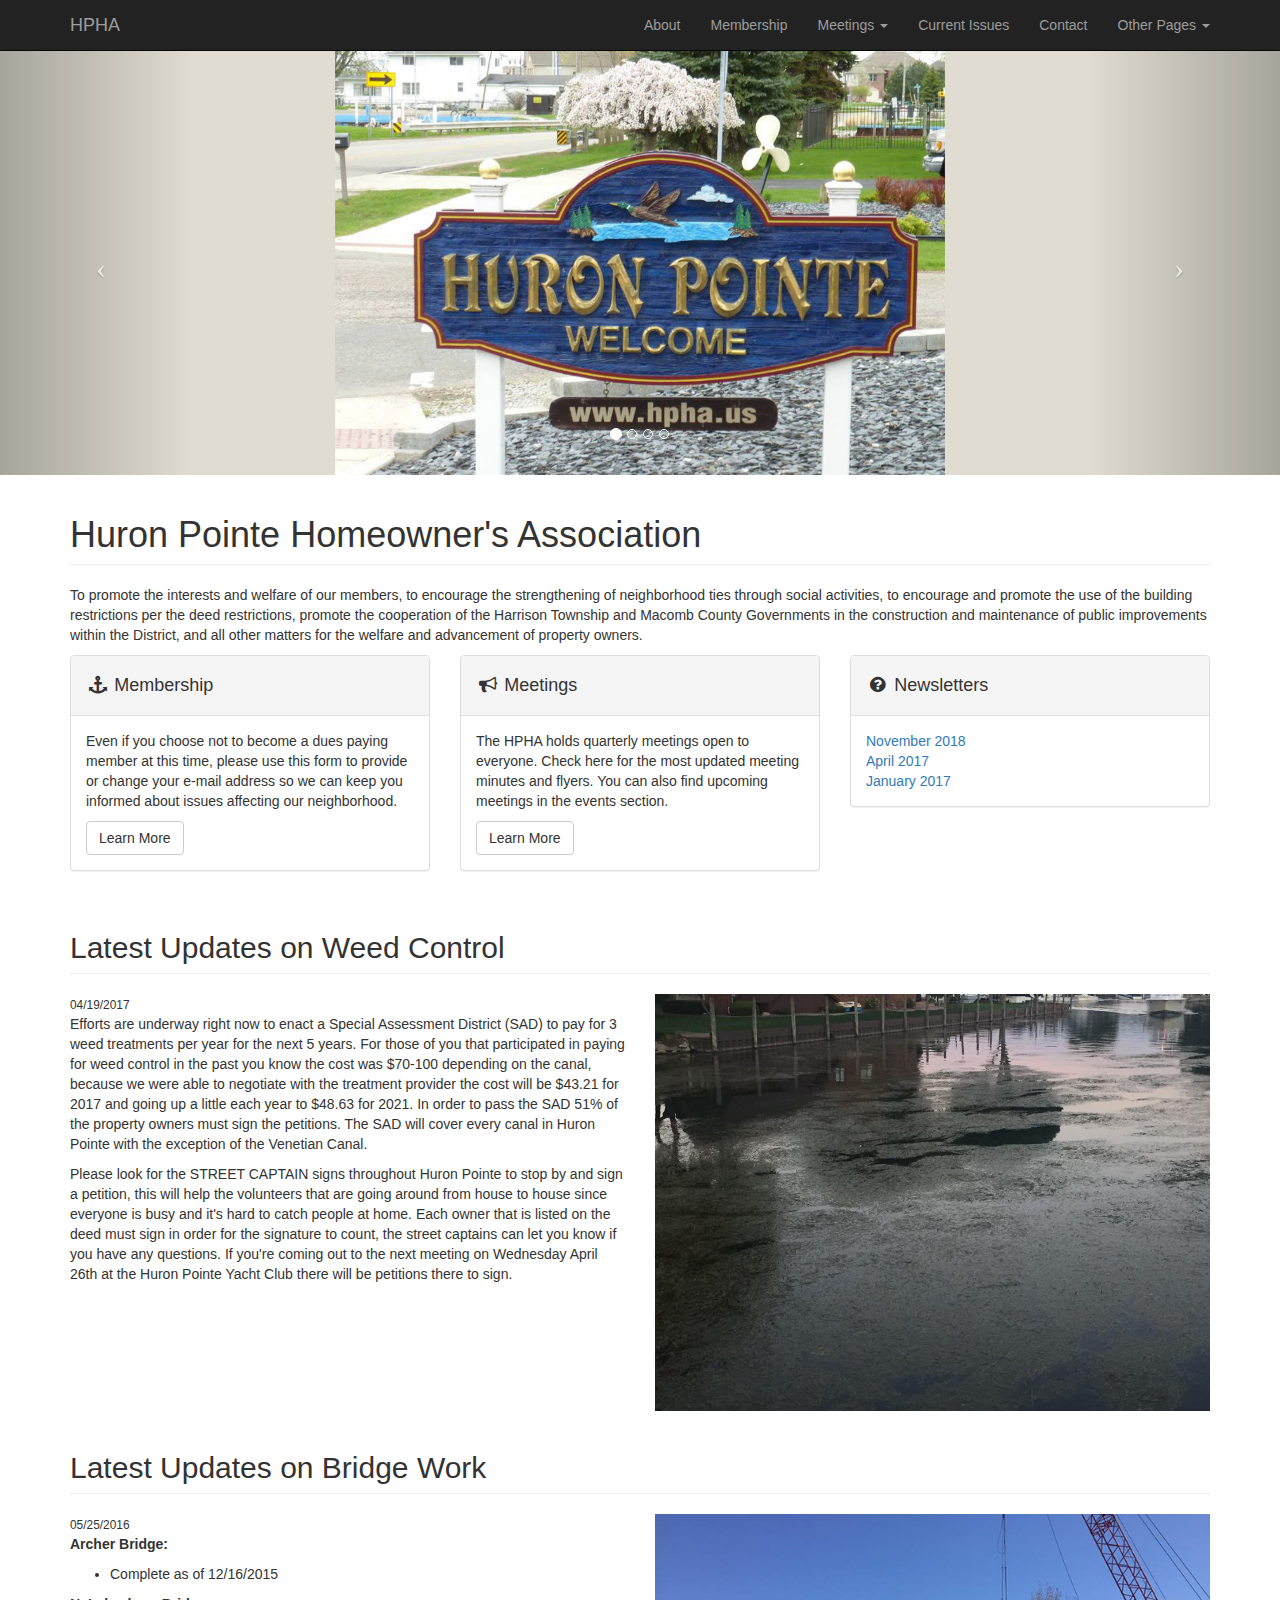
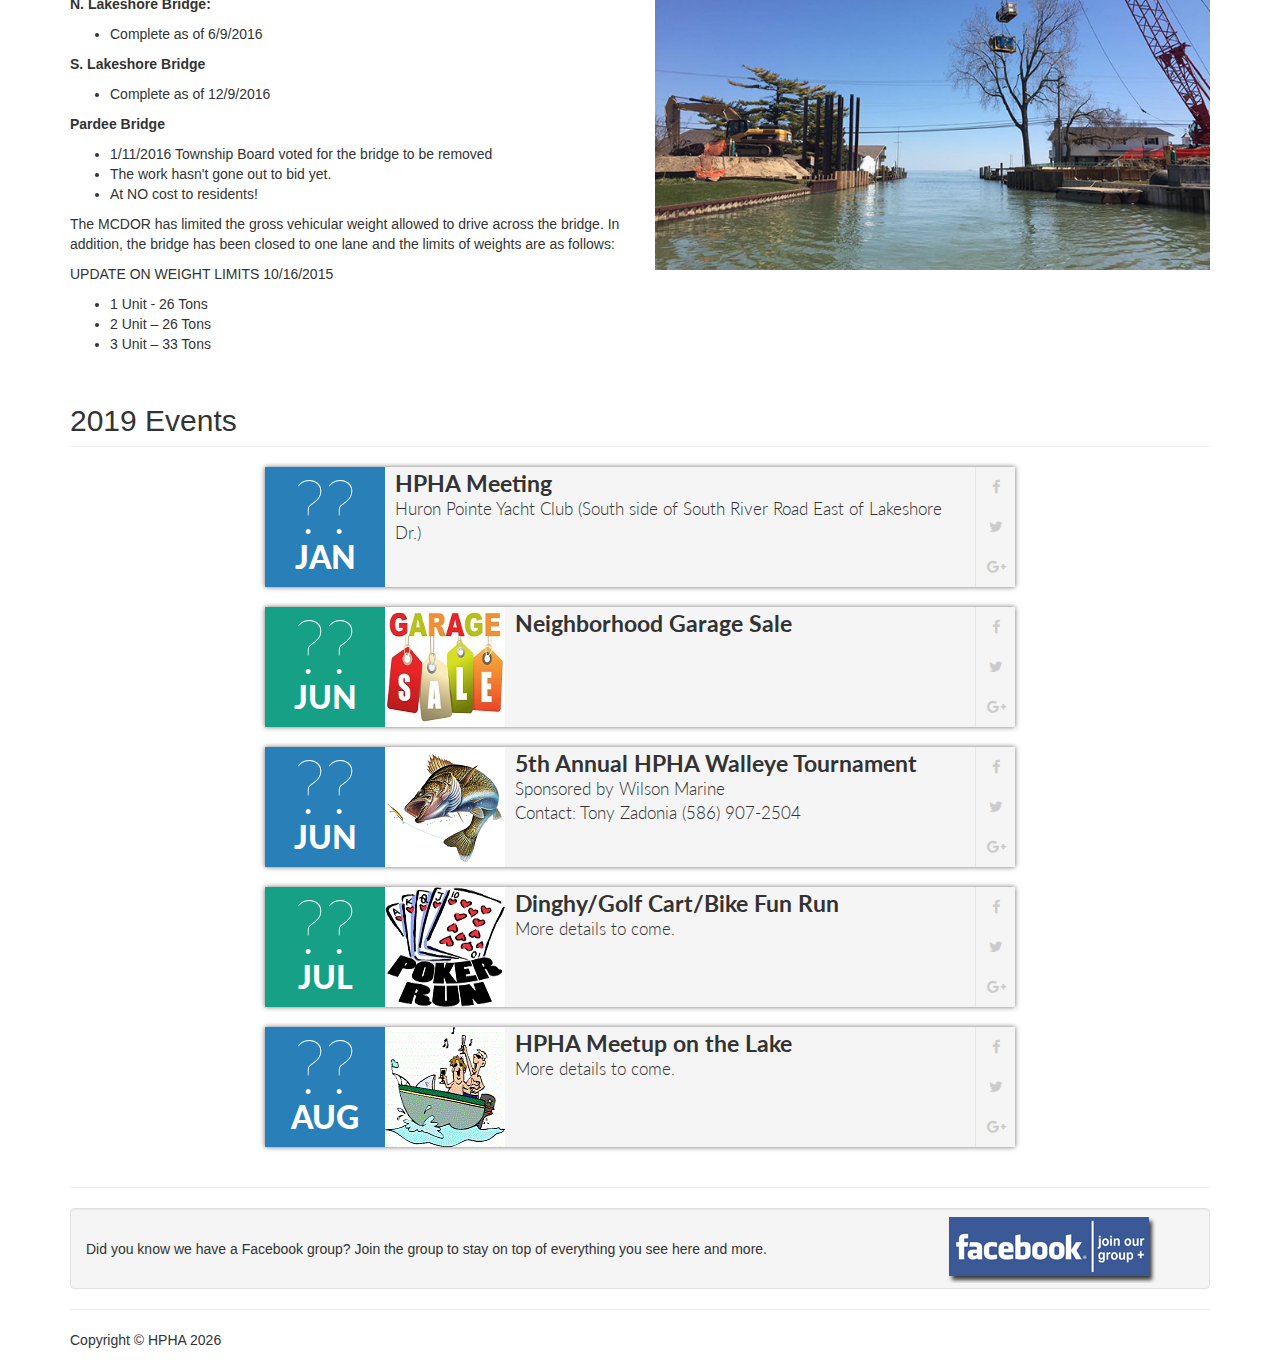
==== index.html @ 242b666c "Updated Meetings" ====
﻿<!DOCTYPE html>
<html lang="en">

<head>

    <meta charset="utf-8">
    <meta http-equiv="X-UA-Compatible" content="IE=edge">
    <meta name="viewport" content="width=device-width, initial-scale=1">
    <meta name="description" content="">
    <meta name="author" content="">

    <title>HPHA - Huron Point Homeowner's Association</title>

    <!-- Bootstrap Core CSS -->
    <link href="css/bootstrap.min.css" rel="stylesheet">

    <!-- Custom CSS -->
    <link href="css/modern-business.css" rel="stylesheet">

    <!-- Custom Fonts -->
    <link href="font-awesome/css/font-awesome.min.css" rel="stylesheet" type="text/css">

	<!-- Events -->
    <link href="css/events.css" rel="stylesheet" type="text/css">
	
    <!-- HTML5 Shim and Respond.js IE8 support of HTML5 elements and media queries -->
    <!-- WARNING: Respond.js doesn't work if you view the page via file:// -->
    <!--[if lt IE 9]>
        <script src="https://oss.maxcdn.com/libs/html5shiv/3.7.0/html5shiv.js"></script>
        <script src="https://oss.maxcdn.com/libs/respond.js/1.4.2/respond.min.js"></script>
    <![endif]-->
	
	<style>
		.disabled 
			{
				color: #CCCCCC;
			}
			
			.event-list > li > .info > ul > li:hover, .event-list > li > .social > ul > li.disabled:hover
			{
				background-color: rgb(245, 245, 245);				
			}
			
			.event-list > li > .info > ul > li:hover, .event-list > li > .social > ul > li.disabled > a.disabled:hover,
			.event-list > li > .info > ul > li:hover, .event-list > li > .social > ul > li.disabled > a.disabled:active,
			.event-list > li > .info > ul > li:hover, .event-list > li > .social > ul > li.disabled > a.disabled:focus,
			.event-list > li > .info > ul > li:hover, .event-list > li > .social > ul > li.disabled > a.disabled:visited
			{
				
				color: #CCCCCC;
			}
	</style>
	

</head>

<body>

    <!-- Navigation -->
    <script src="menu.js"></script>

    <!-- Header Carousel -->
    <header id="myCarousel" class="carousel slide">
        <!-- Indicators -->
        <ol class="carousel-indicators">
            <li data-target="#myCarousel" data-slide-to="0" class="active"></li>
            <li data-target="#myCarousel" data-slide-to="1"></li>
            <li data-target="#myCarousel" data-slide-to="2"></li>
			<li data-target="#myCarousel" data-slide-to="3"></li>
        </ol>

        <!-- Wrapper for slides -->
        <div class="carousel-inner">
            <div class="item active">
                <div class="fill" style="background-image:url(img/test4.jpg);"></div>
                <div class="carousel-caption">
                    <h2></h2>
                </div>
            </div>
            <div class="item">
                <div class="fill" style="background-image:url(img/test3.jpg);"></div>
                <div class="carousel-caption">
                    <h2></h2>
                </div>
            </div>
            <div class="item">
                <div class="fill" style="background-image:url('img/test2.jpg');"></div>
                <div class="carousel-caption">
                    <h2></h2>
                </div>
            </div>
			<div class="item">
                <div class="fill" style="background-image:url('img/test.jpg');"></div>
                <div class="carousel-caption">
                    <h2></h2>
                </div>
            </div>
        </div>

        <!-- Controls -->
        <a class="left carousel-control" href="#myCarousel" data-slide="prev">
            <span class="icon-prev"></span>
        </a>
        <a class="right carousel-control" href="#myCarousel" data-slide="next">
            <span class="icon-next"></span>
        </a>
    </header>

    <!-- Page Content -->
    <div class="container">

        <!-- Marketing Icons Section -->
        <div class="row">
            <div class="col-lg-12">
                <h1 class="page-header">
                    Huron Pointe Homeowner's Association
                </h1>
				<p>
				To promote the interests and welfare of our members, to encourage the strengthening of neighborhood ties through social activities, to encourage and promote the use of the building restrictions per the deed restrictions, promote the cooperation of the Harrison Township and Macomb County Governments in the construction and maintenance of public improvements within the District, and all other matters for the welfare and advancement of property owners.
				</p>
            </div>
            
			<div class="col-md-4">
                <div class="panel panel-default">
                    <div class="panel-heading">
                        <h4><i class="fa fa-fw fa-anchor"></i> Membership</h4>
                    </div>
                    <div class="panel-body">
                        <p>Even if you choose not to become a dues paying member at this time, please use this form to provide or change

 your e-mail address so we can keep you informed about issues affecting our neighborhood.</p>
                        <a href="membership.html" class="btn btn-default">Learn More</a>
                    </div>
                </div>
            </div>
			<div class="col-md-4">
                <div class="panel panel-default">
                    <div class="panel-heading">
                        <h4><i class="fa fa-fw fa-bullhorn"></i> Meetings</h4>
                    </div>
                    <div class="panel-body">
                        <p>The HPHA holds quarterly meetings open to everyone. Check here for the most updated meeting minutes and flyers. You can also find upcoming meetings in the events section.</p>
                        <a href="meetings.html" class="btn btn-default">Learn More</a>
                    </div>
                </div>
            </div>
            <div class="col-md-4">
                <div class="panel panel-default">
                    <div class="panel-heading">
                        <h4><i class="fa fa-fw fa-question-circle"></i> Newsletters</h4>
                    </div>
                    <div class="panel-body">
						<a href="newsletters/HPHA-November-2018-Newsletter.pdf" target="_blank">November 2018</a><br>
                        <a href="newsletters/HPHA-April-2017-Newsletter.pdf" target="_blank">April 2017</a><br>
						<a href="newsletters/January2017.doc" target="_blank">January 2017</a>						
                    </div>
                </div>
            </div>
            
        </div>
        <!-- /.row -->

        

        <!-- Features Section -->
		<div class="row">
            <div class="col-lg-12">
                <h2 class="page-header">Latest Updates on Weed Control</h2>
            </div>
            <div class="col-md-6">
			<small>04/19/2017</small>				
                <p>
					Efforts are underway right now to enact a Special Assessment District (SAD) to pay for 3 weed treatments per year for the next 5 years. For those of you that participated in paying for weed control in the past you know the cost was $70-100 depending on the canal, because we were able to negotiate with the treatment provider the cost will be $43.21 for 2017 and going up a little each year to $48.63 for 2021. In order to pass the SAD 51% of the property owners must sign the petitions. The SAD will cover every canal in Huron Pointe with the exception of the Venetian Canal.
				</p>
				<p>
					Please look for the STREET CAPTAIN signs throughout Huron Pointe to stop by and sign a petition, this will help the volunteers that are going around from house to house since everyone is busy and it's hard to catch people at home. Each owner that is listed on the deed must sign in order for the signature to count, the street captains can let you know if you have any questions. If you're coming out to the next meeting on Wednesday April 26th at the Huron Pointe Yacht Club there will be petitions there to sign.
				</p>
            </div>
            <div class="col-md-6">
                <img class="img-responsive" src="img/weeds.jpg" alt="">
            </div>
        </div>
        <!-- /.row -->
        <div class="row">
            <div class="col-lg-12">
                <h2 class="page-header">Latest Updates on Bridge Work</h2>
            </div>
            <div class="col-md-6">
			<small>05/25/2016</small>
				<p><strong>Archer Bridge:</strong></p>
				<ul>
					<li>Complete as of 12/16/2015</li>
				</ul>
                <p><strong>N. Lakeshore Bridge:</strong></p>
                <ul>
                    <li>Complete as of 6/9/2016</li>
                </ul>
				<p><strong>S. Lakeshore Bridge</strong></p>
				<ul>
					<li>Complete as of 12/9/2016</li>
				</ul>
				<p><strong>Pardee Bridge</strong></p>
				<ul>
					<li>1/11/2016 Township Board voted for the bridge to be removed</li>
					<li>The work hasn't gone out to bid yet.</li>
					<li>At NO cost to residents!</li>
				</ul>
                <p>The MCDOR has limited the gross vehicular weight allowed to drive across the bridge. In addition, the bridge has been closed to one lane and the limits of weights are as follows:
					<p>
						UPDATE ON WEIGHT LIMITS 10/16/2015
						<ul>
							<li>1 Unit - 26 Tons</li>
							<li>2 Unit – 26 Tons</li>
							<li>3 Unit – 33 Tons</li>
						</ul>
					</p>
				</p>
            </div>
            <div class="col-md-6">
                <img class="img-responsive" src="img/bridge.jpg" alt="">
            </div>
        </div>
        <!-- /.row -->
		
		<!-- Events Section -->
        <div class="row">
            <div class="col-lg-12">
                <h2 class="page-header">2019 Events</h2>
            </div>            
        </div>
		<div class="row">
			<div class="[ col-xs-12 col-sm-offset-2 col-sm-8 ]">
				<ul class="event-list">
					
					<li>
						<time>
							<span class="day">??</span>
							<span class="month">Jan</span>
							<span class="year">2019</span>
							<span class="time">7:00 PM</span>
						</time>
						<div class="info">
							<h2 class="title">HPHA Meeting</h2>
							<p class="desc">Huron Pointe Yacht Club (South side of South River Road East of Lakeshore Dr.)</p>							
							<ul>
								<!--<li style="width:50%;"><a href="#website"><span class="fa fa-globe"></span> Website</a></li>
								<li style="width:50%;"><span class="fa fa-money"></span> $25.00</li> -->
							</ul>
						</div>
						<div class="social">
							<ul>
								<li class="disabled" style="width:33%;"><a href="#facebook" class="disabled"><span class="fa fa-facebook"></span></a></li>
								<li class="disabled" style="width:34%;"><a class="disabled" href="#"><span class="fa fa-twitter"></span></a></li>
								<li class="disabled" style="width:33%;"><a class="disabled" href="#google-plus"><span class="fa fa-google-plus"></span></a></li>
							</ul>
						</div>
					</li>
					
					
					<li>					
						<time datetime="2019-06-01">
							<span class="day">??</span>
							<span class="month">JUN</span>
							<span class="year">2019</span>
							<span class="time">ALL DAY</span>
						</time>
						<img alt="Garage Sale" src="img/garagesale.jpg" />
						<div class="info">
							<h2 class="title">Neighborhood Garage Sale</h2>
							<!-- <p class="desc">May 12-14 or June 2-4</p> -->
						</div>
						<div class="social">
							<!-- <ul>
								<li class="facebook" style="width:33%;"><a href="#facebook"><span class="fa fa-facebook"></span></a></li>
								<li class="twitter" style="width:34%;"><a href="#twitter"><span class="fa fa-twitter"></span></a></li>
								<li class="google-plus" style="width:33%;"><a href="#google-plus"><span class="fa fa-google-plus"></span></a></li>
							</ul> -->
							<ul>
								<li class="disabled" style="width:33%;"><a class="disabled" href="#facebook"><span class="fa fa-facebook"></span></a></li>
								<li class="disabled" style="width:34%;"><a class="disabled" href="#twitter"><span class="fa fa-twitter"></span></a></li>
								<li class="disabled" style="width:33%;"><a class="disabled" href="#google-plus"><span class="fa fa-google-plus"></span></a></li>
							</ul>
						</div>
					</li>
					
					<!--
					<li>
						<time datetime="2014-07-20 0000">
							<span class="day">?</span>
							<span class="month">Jun</span>
							<span class="year">2016</span>
							<span class="time">12:00 AM</span>
						</time>
						<div class="info">
							<h2 class="title">Euchre Tournament</h2>
							<p class="desc">TBD</p>
							<ul>
								<li style="width:50%;"><a href="#website"><span class="fa fa-globe"></span> Website</a></li>
								<li style="width:50%;"><span class="fa fa-money"></span> $25.00</li>
							</ul>
						</div>
						<div class="social">
							<ul>
								<li class="facebook" style="width:33%;"><a href="#facebook"><span class="fa fa-facebook"></span></a></li>
								<li class="twitter" style="width:34%;"><a href="#twitter"><span class="fa fa-twitter"></span></a></li>
								<li class="google-plus" style="width:33%;"><a href="#google-plus"><span class="fa fa-google-plus"></span></a></li>
							</ul>
						</div>
					</li>
					-->
					
					

					<li>
						<time datetime="2017-06-10 2000">
							<span class="day">??</span>
							<span class="month">Jun</span>
							<span class="year">2019</span>
							<!--<span class="time">8:00 PM</span>-->
						</time>
						<img alt="3rd Annual HPHA Walleye Tournament" src="img/walleye.png" />
						<div class="info">
							<h2 class="title">5th Annual HPHA Walleye Tournament</h2>
							
							<p class="desc">Sponsored by Wilson Marine<br>Contact: Tony Zadonia (586) 907-2504</p>
			
							
							<!--
							<p class="desc">Sponsored by Wilson Marine<br>See Facebook event for details.<br/>Contact: Tony Zadonia</p>
							<ul>
								<li style="width:50%;"><a href="https://goo.gl/Mo7naR"><span class="fa fa-globe"></span> Website</a></li>
								<li style="width:50%;"><span class="fa fa-money"></span> Free for members</li>
							</ul>
							-->
							<!--<ul>
								<li style="width:33%;">1 <span class="glyphicon glyphicon-ok"></span></li>
								<li style="width:34%;">3 <span class="fa fa-question"></span></li>
								<li style="width:33%;">103 <span class="fa fa-envelope"></span></li>
							</ul>-->
						</div>
						<div class="social">
							<ul>
								<li class="disabled" style="width:33%;"><a class="disabled" href="https://goo.gl/Mo7naR" target="_blank"><span class="fa fa-facebook"></span></a></li>
								<li class="disabled" style="width:34%;"><a class="disabled" href="http://twitter.com/home/?status=I'm attending the HPHA Walleye Tournament! Check it out! https://goo.gl/Mo7naR"><span class="fa fa-twitter"></span></a></li>
								<li class="disabled" style="width:33%;"><a class="disabled" href="#google-plus"><span class="fa fa-google-plus"></span></a></li>
							</ul>
						</div>
					</li>
					
					
					
					
					<!--<li>
						<time>
							<span class="day">??</span>
							<span class="month">???</span>
							<span class="year">2016</span>
							<span class="time">12:00 AM</span>
						</time>
						<div class="info">
							<h2 class="title">5k</h2>
							<p class="desc">TBD</p>
							<ul>
								<!--<li style="width:50%;"><a href="#website"><span class="fa fa-globe"></span> Website</a></li>
								<li style="width:50%;"><span class="fa fa-money"></span> $25.00</li>--><!--
							</ul>
						</div>
						<div class="social">
							<ul>
								<li class="facebook" style="width:33%;"><a href="#facebook"><span class="fa fa-facebook"></span></a></li>
								<li class="twitter" style="width:34%;"><a href="http://twitter.com/home/?status=I'm attending the HPHA Euchre Tournament!"><span class="fa fa-twitter"></span></a></li>
								<li class="google-plus" style="width:33%;"><a href="#google-plus"><span class="fa fa-google-plus"></span></a></li>
							</ul>
						</div>
					</li>-->
					
					
					<li>
						<time>
							<span class="day">??</span>
							<span class="month">Jul</span>
							<span class="year">2019</span>
							<span class="time">4:00 PM</span>
						</time>
						<img alt="Dinghy Poker Run" src="img/poker.jpg" />
						<div class="info">
							<h2 class="title">Dinghy/Golf Cart/Bike Fun Run</h2>
							<p class="desc"> More details to come.<br/><!--Contact: Anna Robinson--></p>
							<ul>
								<!-- <li style="width:33%;">$25.00 <span class="fa fa-male"></span></li>
								<li style="width:34%;">$29.99 <span class="fa fa-child"></span></li> -->
							</ul>
						</div>
						<div class="social">
							<ul>
								<li class="disabled" style="width:33%;"><a href="#facebook" class="disabled"><span class="fa fa-facebook"></span></a></li>
								<li class="disabled" style="width:34%;"><a href="#twitter" class="disabled"><span class="fa fa-twitter"></span></a></li>
								<li class="disabled" style="width:33%;"><a href="#google-plus" class="disabled"><span class="fa fa-google-plus"></span></a></li>
							</ul>
						</div>
					</li>
					
					
					<li>
						<time>
							<span class="day">??</span>
							<span class="month">Aug</span>
							<span class="year">2019</span>
							<span class="time">???</span>
						</time>
						<img alt="Dinghy Poker Run" src="img/boat-safety-clipart-9.jpg" />
						<div class="info">
							<h2 class="title">HPHA Meetup on the Lake</h2>
							<p class="desc"> More details to come.<br/><!--Contact: Anna Robinson--></p>
							<ul>
								<!-- <li style="width:33%;">$25.00 <span class="fa fa-male"></span></li>
								<li style="width:34%;">$29.99 <span class="fa fa-child"></span></li> -->
							</ul>
						</div>
						<div class="social">
							<ul>
								<li class="disabled" style="width:33%;"><a href="#facebook" class="disabled"><span class="fa fa-facebook"></span></a></li>
								<li class="disabled" style="width:34%;"><a href="#twitter" class="disabled"><span class="fa fa-twitter"></span></a></li>
								<li class="disabled" style="width:33%;"><a href="#google-plus" class="disabled"><span class="fa fa-google-plus"></span></a></li>
							</ul>
						</div>
					</li>
					
					
					
				</ul>
			</div>
		</div>
        <!-- /.row -->

        <hr>

        <!-- Call to Action Section -->
        <div class="well" style="padding:5px;">
            <div class="row">
                <div class="col-md-9">
                    <p style="margin-top:25px;margin-left:10px;">Did you know we have a Facebook group? Join the group to stay on top of everything you see here and more.</p>
                </div>
                <div class="col-md-3">
                    <a class="" href="#"><img src="img/join-our-facebook-group.png"></a>
                </div>
            </div>
        </div>

        <hr>

        <!-- Footer -->
        <siteFooter>
            <div class="row">
                <div class="col-lg-12">
                    <p>Copyright &copy; HPHA <span id="footerYear">2018</span></p>
                </div>
            </div>
        </siteFooter>

    </div>
    <!-- /.container -->

    <!-- jQuery -->
    <script src="js/jquery.js"></script>

    <!-- Bootstrap Core JavaScript -->
    <script src="js/bootstrap.min.js"></script>
<script type="text/javascript" src="js/site.js"></script>
    <!-- Script to Activate the Carousel -->
    <script>
    $('.carousel').carousel({
        interval: 5000 //changes the speed
    })
    </script>

</body>

</html>
<script>
  (function(i,s,o,g,r,a,m){i['GoogleAnalyticsObject']=r;i[r]=i[r]||function(){
  (i[r].q=i[r].q||[]).push(arguments)},i[r].l=1*new Date();a=s.createElement(o),
  m=s.getElementsByTagName(o)[0];a.async=1;a.src=g;m.parentNode.insertBefore(a,m)
  })(window,document,'script','https://www.google-analytics.com/analytics.js','ga');

  ga('create', 'UA-78572954-1', 'auto');
  ga('send', 'pageview');

</script>
---- css/modern-business.css ----
/*!
 * Start Bootstrap - Modern Business HTML Template (http://startbootstrap.com)
 * Code licensed under the Apache License v2.0.
 * For details, see http://www.apache.org/licenses/LICENSE-2.0.
 */

/* Global Styles */

html,
body {
    height: 100%;
}

body {
    padding-top: 50px; /* Required padding for .navbar-fixed-top. Remove if using .navbar-static-top. Change if height of navigation changes. */
}

.img-portfolio {
    margin-bottom: 30px;
}

.img-hover:hover {
    opacity: 0.8;
}

/* Home Page Carousel */

header.carousel {
    height: 50%;
}

header.carousel .item,
header.carousel .item.active,
header.carousel .carousel-inner {
    height: 100%;
}

header.carousel .fill {
    width: 100%;
    height: 100%;
    background-position: center;
    background-size: cover;
}

/* 404 Page Styles */

.error-404 {
    font-size: 100px;
}

/* Pricing Page Styles */

.price {
    display: block;
    font-size: 50px;
    line-height: 50px;
}

.price sup {
    top: -20px;
    left: 2px;
    font-size: 20px;
}

.period {
    display: block;
    font-style: italic;
}

/* Footer Styles */

siteFooter {
    margin: 50px 0;
}

/* Responsive Styles */

@media(max-width:991px) {
    .customer-img,
    .img-related {
        margin-bottom: 30px;
    }
}

@media(max-width:767px) {
    .img-portfolio {
        margin-bottom: 15px;
    }

    header.carousel .carousel {
        height: 70%;
    }
}
---- css/events.css ----
@import url("http://fonts.googleapis.com/css?family=Lato:100,300,400,700,900,400italic");
    @import url("//netdna.bootstrapcdn.com/font-awesome/4.1.0/css/font-awesome.css");

    
    .event-list {
		list-style: none;
		font-family: 'Lato', sans-serif;
		margin: 0px;
		padding: 0px;
	}
	.event-list > li {
		background-color: rgb(255, 255, 255);
		box-shadow: 0px 0px 5px rgb(51, 51, 51);
		box-shadow: 0px 0px 5px rgba(51, 51, 51, 0.7);
		padding: 0px;
		margin: 0px 0px 20px;
	}
	.event-list > li > time {
		display: inline-block;
		width: 100%;
		color: rgb(255, 255, 255);
		/*background-color: rgb(197, 44, 102);*/
		background-color: #2980b9;
		padding: 5px;
		text-align: center;
		text-transform: uppercase;
	}
	.event-list > li:nth-child(even) > time {
		/*background-color: rgb(165, 82, 167);*/
		background-color: #16a085;
	}
	.event-list > li > time > span {
		display: none;
	}
	.event-list > li > time > .day {
		display: block;
		font-size: 56pt;
		font-weight: 100;
		line-height: 1;
	}
	.event-list > li > time > .days{
		display: block;
		font-size: 30pt;
		font-weight: 100;
		line-height: 1;
		padding-bottom: 20px;
		padding-top: 20px;
	}
	.event-list > li time > .month {
		display: block;
		font-size: 24pt;
		font-weight: 900;
		line-height: 1;
	}
	.event-list > li > img {
		width: 100%;
	}
	.event-list > li > .info {
		padding-top: 5px;
		text-align: center;
	}
	.event-list > li > .info > .title {
		font-size: 17pt;
		font-weight: 700;
		margin: 0px;
	}
	.event-list > li > .info > .desc {
		font-size: 13pt;
		font-weight: 300;
		margin: 0px;
	}
	.event-list > li > .info > ul,
	.event-list > li > .social > ul {
		display: table;
		list-style: none;
		margin: 10px 0px 0px;
		padding: 0px;
		width: 100%;
		text-align: center;
	}
	.event-list > li > .social > ul {
		margin: 0px;
	}
	.event-list > li > .info > ul > li,
	.event-list > li > .social > ul > li {
		display: table-cell;
		cursor: pointer;
		color: rgb(30, 30, 30);
		font-size: 11pt;
		font-weight: 300;
        padding: 3px 0px;
	}
    .event-list > li > .info > ul > li > a {
		display: block;
		width: 100%;
		color: rgb(30, 30, 30);
		text-decoration: none;
	} 
    .event-list > li > .social > ul > li {    
        padding: 0px;
    }
    .event-list > li > .social > ul > li > a {
        padding: 3px 0px;
	} 
	.event-list > li > .info > ul > li:hover,
	.event-list > li > .social > ul > li:hover {
		color: rgb(30, 30, 30);
		background-color: rgb(200, 200, 200);
	}
	.facebook a,
	.twitter a,
	.google-plus a {
		display: block;
		width: 100%;
		color: rgb(75, 110, 168) !important;
	}
	.twitter a {
		color: rgb(79, 213, 248) !important;
	}
	.google-plus a {
		color: rgb(221, 75, 57) !important;
	}
	.facebook:hover a {
		color: rgb(255, 255, 255) !important;
		background-color: rgb(75, 110, 168) !important;
	}
	.twitter:hover a {
		color: rgb(255, 255, 255) !important;
		background-color: rgb(79, 213, 248) !important;
	}
	.google-plus:hover a {
		color: rgb(255, 255, 255) !important;
		background-color: rgb(221, 75, 57) !important;
	}

	@media (min-width: 768px) {
		.event-list > li {
			position: relative;
			display: block;
			width: 100%;
			height: 120px;
			padding: 0px;
		}
		.event-list > li > time,
		.event-list > li > img  {
			display: inline-block;
		}
		.event-list > li > time,
		.event-list > li > img {
			width: 120px;
			float: left;
		}
		.event-list > li > .info {
			background-color: rgb(245, 245, 245);
			overflow: hidden;
		}
		.event-list > li > time,
		.event-list > li > img {
			width: 120px;
			height: 120px;
			padding: 0px;
			margin: 0px;
		}
		.event-list > li > .info {
			position: relative;
			height: 120px;
			text-align: left;
			padding-right: 40px;
		}	
		.event-list > li > .info > .title, 
		.event-list > li > .info > .desc {
			padding: 0px 10px;
		}
		.event-list > li > .info > ul {
			position: absolute;
			left: 0px;
			bottom: 0px;
		}
		.event-list > li > .social {
			position: absolute;
			top: 0px;
			right: 0px;
			display: block;
			width: 40px;
		}
        .event-list > li > .social > ul {
            border-left: 1px solid rgb(230, 230, 230);
        }
		.event-list > li > .social > ul > li {			
			display: block;
            padding: 0px;
		}
		.event-list > li > .social > ul > li > a {
			display: block;
			width: 40px;
			padding: 10px 0px 9px;
		}
	}
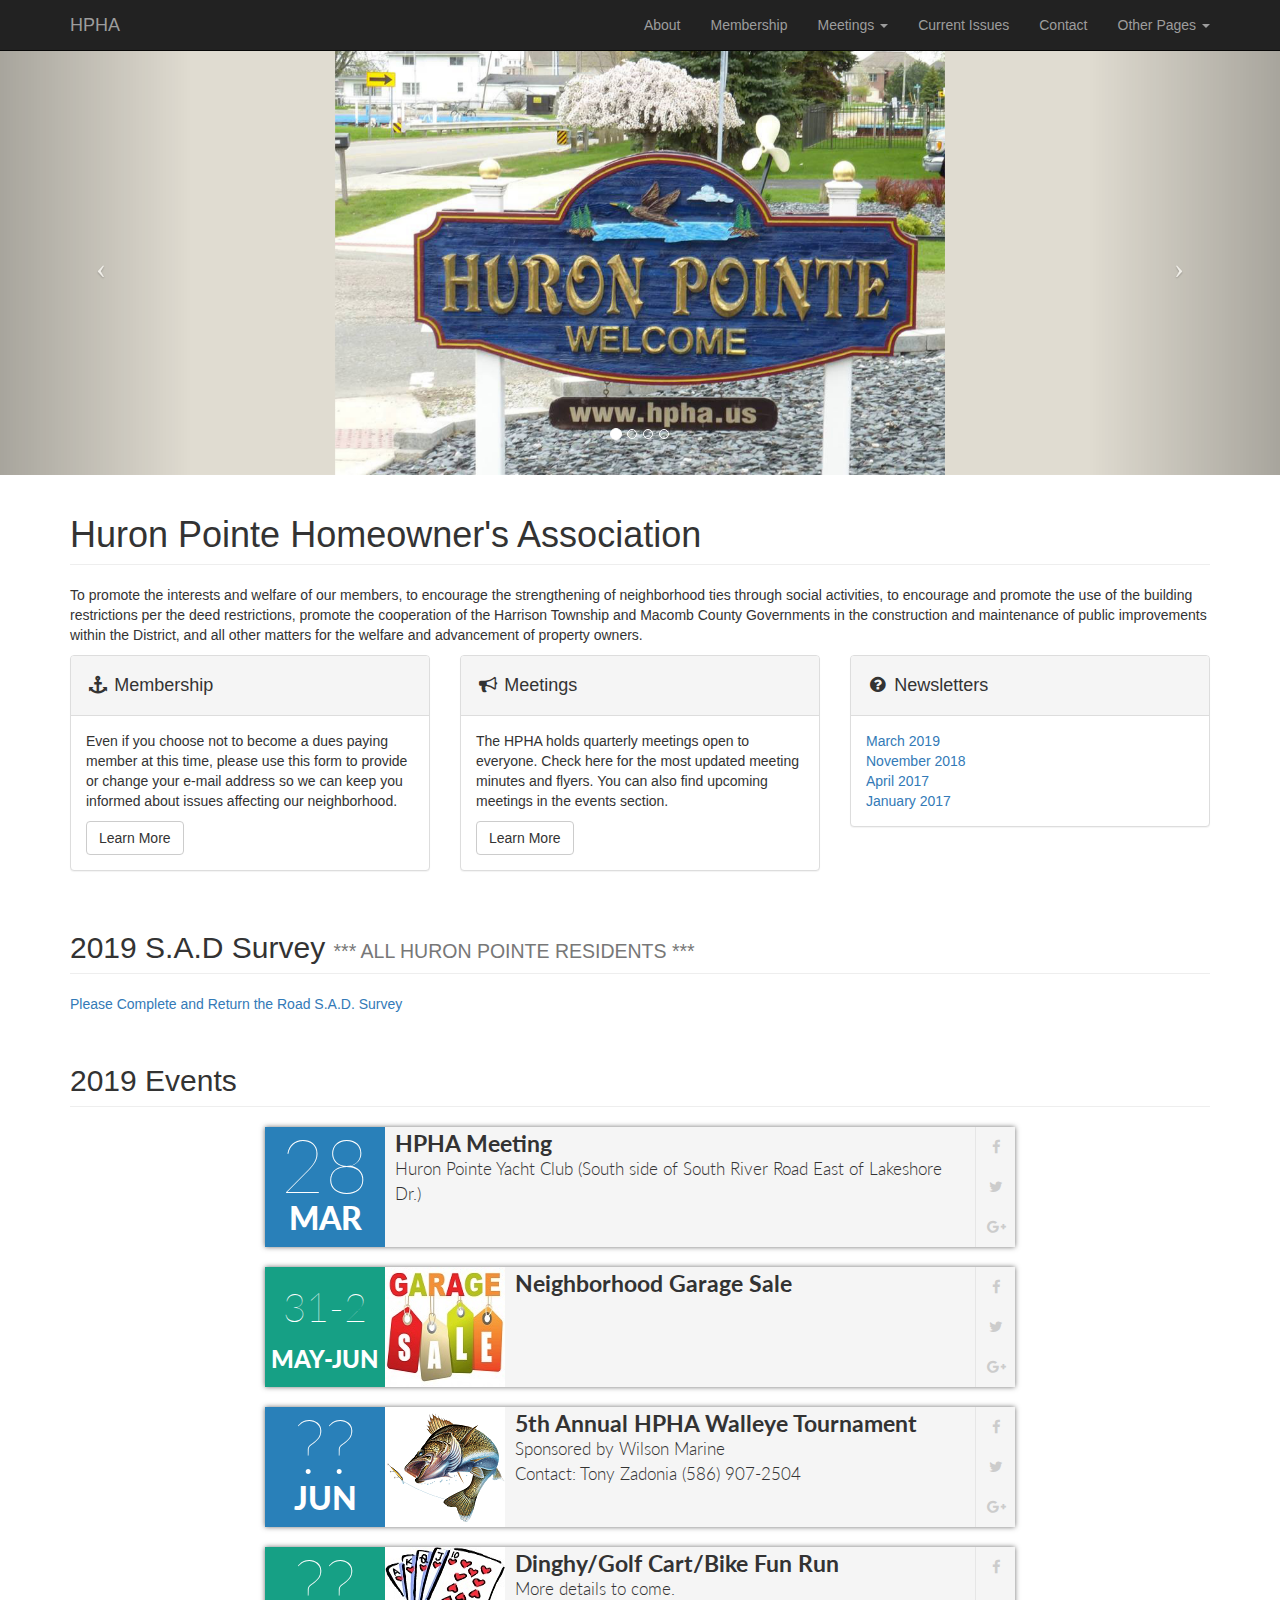
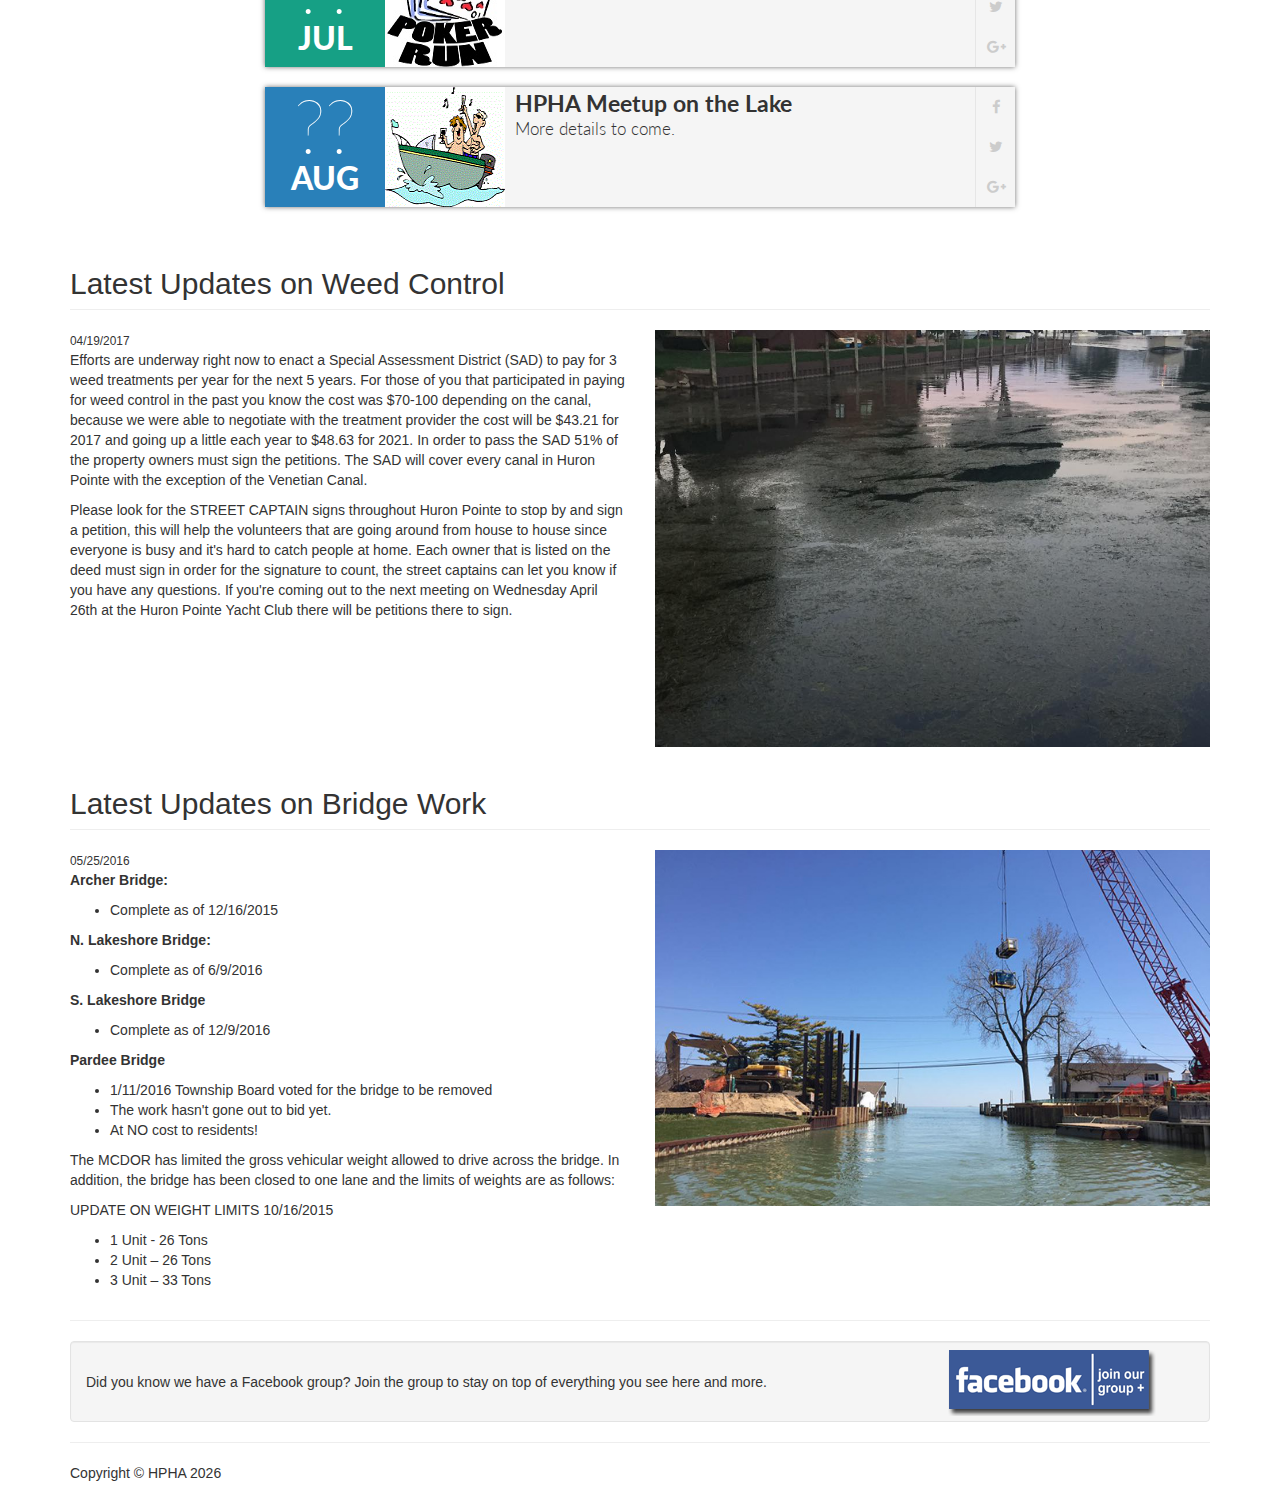
==== commit 8a49a906: "Updates for March 2019" ====
--- a/index.html
+++ b/index.html
@@ -150,6 +150,7 @@
                         <h4><i class="fa fa-fw fa-question-circle"></i> Newsletters</h4>
                     </div>
                     <div class="panel-body">
+						<a href="newsletters/HPHA%20March%202019%20Newsletter.pdf" target="_blank">March 2019</a><br>
 						<a href="newsletters/HPHA-November-2018-Newsletter.pdf" target="_blank">November 2018</a><br>
                         <a href="newsletters/HPHA-April-2017-Newsletter.pdf" target="_blank">April 2017</a><br>
 						<a href="newsletters/January2017.doc" target="_blank">January 2017</a>						
@@ -159,9 +160,234 @@
             
         </div>
         <!-- /.row -->
+		
+		
+				<!-- SAD Section -->
+        <div class="row">
+            <div class="col-lg-12">
+                <h2 class="page-header">2019 S.A.D Survey <small>*** ALL HURON POINTE RESIDENTS *** </small></h2>
+            </div>            
+        </div>
+		<div class="row">
+			<div class="col-lg-12" style="margin-bottom:10px;">
+				<a href="docs/HPHA%20March%202019%20Road%20SAD%20Survey.pdf" target="_blank">Please Complete and Return the Road S.A.D. Survey</a>			
+			</div>
+		</div>
+			
 
         
-
+		<!-- Events Section -->
+        <div class="row">
+            <div class="col-lg-12">
+                <h2 class="page-header">2019 Events</h2>
+            </div>            
+        </div>
+		<div class="row">
+			<div class="[ col-xs-12 col-sm-offset-2 col-sm-8 ]">
+				<ul class="event-list">
+					
+					<li>
+						<time>
+							<span class="day">28</span>
+							<span class="month">Mar</span>
+							<span class="year">2019</span>
+							<span class="time">7:00 PM</span>
+						</time>
+						<div class="info">
+							<h2 class="title">HPHA Meeting</h2>
+							<p class="desc">Huron Pointe Yacht Club (South side of South River Road East of Lakeshore Dr.)</p>							
+							<ul>
+								<!--<li style="width:50%;"><a href="#website"><span class="fa fa-globe"></span> Website</a></li>
+								<li style="width:50%;"><span class="fa fa-money"></span> $25.00</li> -->
+							</ul>
+						</div>
+						<div class="social">
+							<ul>
+								<li class="disabled" style="width:33%;"><a href="#facebook" class="disabled"><span class="fa fa-facebook"></span></a></li>
+								<li class="disabled" style="width:34%;"><a class="disabled" href="#"><span class="fa fa-twitter"></span></a></li>
+								<li class="disabled" style="width:33%;"><a class="disabled" href="#google-plus"><span class="fa fa-google-plus"></span></a></li>
+							</ul>
+						</div>
+					</li>
+					
+					
+					<li>					
+						<time datetime="2019-06-01">
+							<span class="days">31-2</span>
+							<span class="months">MAY-JUN</span>
+							<span class="year">2019</span>
+							<span class="time">ALL DAY</span>
+						</time>
+						<img alt="Garage Sale" src="img/garagesale.jpg" />
+						<div class="info">
+							<h2 class="title">Neighborhood Garage Sale</h2>
+							<!-- <p class="desc">May 12-14 or June 2-4</p> -->
+						</div>
+						<div class="social">
+							<!-- <ul>
+								<li class="facebook" style="width:33%;"><a href="#facebook"><span class="fa fa-facebook"></span></a></li>
+								<li class="twitter" style="width:34%;"><a href="#twitter"><span class="fa fa-twitter"></span></a></li>
+								<li class="google-plus" style="width:33%;"><a href="#google-plus"><span class="fa fa-google-plus"></span></a></li>
+							</ul> -->
+							<ul>
+								<li class="disabled" style="width:33%;"><a class="disabled" href="#facebook"><span class="fa fa-facebook"></span></a></li>
+								<li class="disabled" style="width:34%;"><a class="disabled" href="#twitter"><span class="fa fa-twitter"></span></a></li>
+								<li class="disabled" style="width:33%;"><a class="disabled" href="#google-plus"><span class="fa fa-google-plus"></span></a></li>
+							</ul>
+						</div>
+					</li>
+					
+					<!--
+					<li>
+						<time datetime="2014-07-20 0000">
+							<span class="day">?</span>
+							<span class="month">Jun</span>
+							<span class="year">2016</span>
+							<span class="time">12:00 AM</span>
+						</time>
+						<div class="info">
+							<h2 class="title">Euchre Tournament</h2>
+							<p class="desc">TBD</p>
+							<ul>
+								<li style="width:50%;"><a href="#website"><span class="fa fa-globe"></span> Website</a></li>
+								<li style="width:50%;"><span class="fa fa-money"></span> $25.00</li>
+							</ul>
+						</div>
+						<div class="social">
+							<ul>
+								<li class="facebook" style="width:33%;"><a href="#facebook"><span class="fa fa-facebook"></span></a></li>
+								<li class="twitter" style="width:34%;"><a href="#twitter"><span class="fa fa-twitter"></span></a></li>
+								<li class="google-plus" style="width:33%;"><a href="#google-plus"><span class="fa fa-google-plus"></span></a></li>
+							</ul>
+						</div>
+					</li>
+					-->
+					
+					
+
+					<li>
+						<time datetime="2017-06-10 2000">
+							<span class="day">??</span>
+							<span class="month">Jun</span>
+							<span class="year">2019</span>
+							<!--<span class="time">8:00 PM</span>-->
+						</time>
+						<img alt="3rd Annual HPHA Walleye Tournament" src="img/walleye.png" />
+						<div class="info">
+							<h2 class="title">5th Annual HPHA Walleye Tournament</h2>
+							
+							<p class="desc">Sponsored by Wilson Marine<br>Contact: Tony Zadonia (586) 907-2504</p>
+			
+							
+							<!--
+							<p class="desc">Sponsored by Wilson Marine<br>See Facebook event for details.<br/>Contact: Tony Zadonia</p>
+							<ul>
+								<li style="width:50%;"><a href="https://goo.gl/Mo7naR"><span class="fa fa-globe"></span> Website</a></li>
+								<li style="width:50%;"><span class="fa fa-money"></span> Free for members</li>
+							</ul>
+							-->
+							<!--<ul>
+								<li style="width:33%;">1 <span class="glyphicon glyphicon-ok"></span></li>
+								<li style="width:34%;">3 <span class="fa fa-question"></span></li>
+								<li style="width:33%;">103 <span class="fa fa-envelope"></span></li>
+							</ul>-->
+						</div>
+						<div class="social">
+							<ul>
+								<li class="disabled" style="width:33%;"><a class="disabled" href="https://goo.gl/Mo7naR" target="_blank"><span class="fa fa-facebook"></span></a></li>
+								<li class="disabled" style="width:34%;"><a class="disabled" href="http://twitter.com/home/?status=I'm attending the HPHA Walleye Tournament! Check it out! https://goo.gl/Mo7naR"><span class="fa fa-twitter"></span></a></li>
+								<li class="disabled" style="width:33%;"><a class="disabled" href="#google-plus"><span class="fa fa-google-plus"></span></a></li>
+							</ul>
+						</div>
+					</li>
+					
+					
+					
+					
+					<!--<li>
+						<time>
+							<span class="day">??</span>
+							<span class="month">???</span>
+							<span class="year">2016</span>
+							<span class="time">12:00 AM</span>
+						</time>
+						<div class="info">
+							<h2 class="title">5k</h2>
+							<p class="desc">TBD</p>
+							<ul>
+								<!--<li style="width:50%;"><a href="#website"><span class="fa fa-globe"></span> Website</a></li>
+								<li style="width:50%;"><span class="fa fa-money"></span> $25.00</li>--><!--
+							</ul>
+						</div>
+						<div class="social">
+							<ul>
+								<li class="facebook" style="width:33%;"><a href="#facebook"><span class="fa fa-facebook"></span></a></li>
+								<li class="twitter" style="width:34%;"><a href="http://twitter.com/home/?status=I'm attending the HPHA Euchre Tournament!"><span class="fa fa-twitter"></span></a></li>
+								<li class="google-plus" style="width:33%;"><a href="#google-plus"><span class="fa fa-google-plus"></span></a></li>
+							</ul>
+						</div>
+					</li>-->
+					
+					
+					<li>
+						<time>
+							<span class="day">??</span>
+							<span class="month">Jul</span>
+							<span class="year">2019</span>
+							<span class="time">4:00 PM</span>
+						</time>
+						<img alt="Dinghy Poker Run" src="img/poker.jpg" />
+						<div class="info">
+							<h2 class="title">Dinghy/Golf Cart/Bike Fun Run</h2>
+							<p class="desc"> More details to come.<br/><!--Contact: Anna Robinson--></p>
+							<ul>
+								<!-- <li style="width:33%;">$25.00 <span class="fa fa-male"></span></li>
+								<li style="width:34%;">$29.99 <span class="fa fa-child"></span></li> -->
+							</ul>
+						</div>
+						<div class="social">
+							<ul>
+								<li class="disabled" style="width:33%;"><a href="#facebook" class="disabled"><span class="fa fa-facebook"></span></a></li>
+								<li class="disabled" style="width:34%;"><a href="#twitter" class="disabled"><span class="fa fa-twitter"></span></a></li>
+								<li class="disabled" style="width:33%;"><a href="#google-plus" class="disabled"><span class="fa fa-google-plus"></span></a></li>
+							</ul>
+						</div>
+					</li>
+					
+					
+					<li>
+						<time>
+							<span class="day">??</span>
+							<span class="month">Aug</span>
+							<span class="year">2019</span>
+							<span class="time">???</span>
+						</time>
+						<img alt="Dinghy Poker Run" src="img/boat-safety-clipart-9.jpg" />
+						<div class="info">
+							<h2 class="title">HPHA Meetup on the Lake</h2>
+							<p class="desc"> More details to come.<br/><!--Contact: Anna Robinson--></p>
+							<ul>
+								<!-- <li style="width:33%;">$25.00 <span class="fa fa-male"></span></li>
+								<li style="width:34%;">$29.99 <span class="fa fa-child"></span></li> -->
+							</ul>
+						</div>
+						<div class="social">
+							<ul>
+								<li class="disabled" style="width:33%;"><a href="#facebook" class="disabled"><span class="fa fa-facebook"></span></a></li>
+								<li class="disabled" style="width:34%;"><a href="#twitter" class="disabled"><span class="fa fa-twitter"></span></a></li>
+								<li class="disabled" style="width:33%;"><a href="#google-plus" class="disabled"><span class="fa fa-google-plus"></span></a></li>
+							</ul>
+						</div>
+					</li>
+					
+					
+					
+				</ul>
+			</div>
+		</div>
+        <!-- /.row -->
+		
+		
         <!-- Features Section -->
 		<div class="row">
             <div class="col-lg-12">
@@ -222,216 +448,7 @@
         </div>
         <!-- /.row -->
 		
-		<!-- Events Section -->
-        <div class="row">
-            <div class="col-lg-12">
-                <h2 class="page-header">2019 Events</h2>
-            </div>            
-        </div>
-		<div class="row">
-			<div class="[ col-xs-12 col-sm-offset-2 col-sm-8 ]">
-				<ul class="event-list">
-					
-					<li>
-						<time>
-							<span class="day">??</span>
-							<span class="month">Jan</span>
-							<span class="year">2019</span>
-							<span class="time">7:00 PM</span>
-						</time>
-						<div class="info">
-							<h2 class="title">HPHA Meeting</h2>
-							<p class="desc">Huron Pointe Yacht Club (South side of South River Road East of Lakeshore Dr.)</p>							
-							<ul>
-								<!--<li style="width:50%;"><a href="#website"><span class="fa fa-globe"></span> Website</a></li>
-								<li style="width:50%;"><span class="fa fa-money"></span> $25.00</li> -->
-							</ul>
-						</div>
-						<div class="social">
-							<ul>
-								<li class="disabled" style="width:33%;"><a href="#facebook" class="disabled"><span class="fa fa-facebook"></span></a></li>
-								<li class="disabled" style="width:34%;"><a class="disabled" href="#"><span class="fa fa-twitter"></span></a></li>
-								<li class="disabled" style="width:33%;"><a class="disabled" href="#google-plus"><span class="fa fa-google-plus"></span></a></li>
-							</ul>
-						</div>
-					</li>
-					
-					
-					<li>					
-						<time datetime="2019-06-01">
-							<span class="day">??</span>
-							<span class="month">JUN</span>
-							<span class="year">2019</span>
-							<span class="time">ALL DAY</span>
-						</time>
-						<img alt="Garage Sale" src="img/garagesale.jpg" />
-						<div class="info">
-							<h2 class="title">Neighborhood Garage Sale</h2>
-							<!-- <p class="desc">May 12-14 or June 2-4</p> -->
-						</div>
-						<div class="social">
-							<!-- <ul>
-								<li class="facebook" style="width:33%;"><a href="#facebook"><span class="fa fa-facebook"></span></a></li>
-								<li class="twitter" style="width:34%;"><a href="#twitter"><span class="fa fa-twitter"></span></a></li>
-								<li class="google-plus" style="width:33%;"><a href="#google-plus"><span class="fa fa-google-plus"></span></a></li>
-							</ul> -->
-							<ul>
-								<li class="disabled" style="width:33%;"><a class="disabled" href="#facebook"><span class="fa fa-facebook"></span></a></li>
-								<li class="disabled" style="width:34%;"><a class="disabled" href="#twitter"><span class="fa fa-twitter"></span></a></li>
-								<li class="disabled" style="width:33%;"><a class="disabled" href="#google-plus"><span class="fa fa-google-plus"></span></a></li>
-							</ul>
-						</div>
-					</li>
-					
-					<!--
-					<li>
-						<time datetime="2014-07-20 0000">
-							<span class="day">?</span>
-							<span class="month">Jun</span>
-							<span class="year">2016</span>
-							<span class="time">12:00 AM</span>
-						</time>
-						<div class="info">
-							<h2 class="title">Euchre Tournament</h2>
-							<p class="desc">TBD</p>
-							<ul>
-								<li style="width:50%;"><a href="#website"><span class="fa fa-globe"></span> Website</a></li>
-								<li style="width:50%;"><span class="fa fa-money"></span> $25.00</li>
-							</ul>
-						</div>
-						<div class="social">
-							<ul>
-								<li class="facebook" style="width:33%;"><a href="#facebook"><span class="fa fa-facebook"></span></a></li>
-								<li class="twitter" style="width:34%;"><a href="#twitter"><span class="fa fa-twitter"></span></a></li>
-								<li class="google-plus" style="width:33%;"><a href="#google-plus"><span class="fa fa-google-plus"></span></a></li>
-							</ul>
-						</div>
-					</li>
-					-->
-					
-					
-
-					<li>
-						<time datetime="2017-06-10 2000">
-							<span class="day">??</span>
-							<span class="month">Jun</span>
-							<span class="year">2019</span>
-							<!--<span class="time">8:00 PM</span>-->
-						</time>
-						<img alt="3rd Annual HPHA Walleye Tournament" src="img/walleye.png" />
-						<div class="info">
-							<h2 class="title">5th Annual HPHA Walleye Tournament</h2>
-							
-							<p class="desc">Sponsored by Wilson Marine<br>Contact: Tony Zadonia (586) 907-2504</p>
-			
-							
-							<!--
-							<p class="desc">Sponsored by Wilson Marine<br>See Facebook event for details.<br/>Contact: Tony Zadonia</p>
-							<ul>
-								<li style="width:50%;"><a href="https://goo.gl/Mo7naR"><span class="fa fa-globe"></span> Website</a></li>
-								<li style="width:50%;"><span class="fa fa-money"></span> Free for members</li>
-							</ul>
-							-->
-							<!--<ul>
-								<li style="width:33%;">1 <span class="glyphicon glyphicon-ok"></span></li>
-								<li style="width:34%;">3 <span class="fa fa-question"></span></li>
-								<li style="width:33%;">103 <span class="fa fa-envelope"></span></li>
-							</ul>-->
-						</div>
-						<div class="social">
-							<ul>
-								<li class="disabled" style="width:33%;"><a class="disabled" href="https://goo.gl/Mo7naR" target="_blank"><span class="fa fa-facebook"></span></a></li>
-								<li class="disabled" style="width:34%;"><a class="disabled" href="http://twitter.com/home/?status=I'm attending the HPHA Walleye Tournament! Check it out! https://goo.gl/Mo7naR"><span class="fa fa-twitter"></span></a></li>
-								<li class="disabled" style="width:33%;"><a class="disabled" href="#google-plus"><span class="fa fa-google-plus"></span></a></li>
-							</ul>
-						</div>
-					</li>
-					
-					
-					
-					
-					<!--<li>
-						<time>
-							<span class="day">??</span>
-							<span class="month">???</span>
-							<span class="year">2016</span>
-							<span class="time">12:00 AM</span>
-						</time>
-						<div class="info">
-							<h2 class="title">5k</h2>
-							<p class="desc">TBD</p>
-							<ul>
-								<!--<li style="width:50%;"><a href="#website"><span class="fa fa-globe"></span> Website</a></li>
-								<li style="width:50%;"><span class="fa fa-money"></span> $25.00</li>--><!--
-							</ul>
-						</div>
-						<div class="social">
-							<ul>
-								<li class="facebook" style="width:33%;"><a href="#facebook"><span class="fa fa-facebook"></span></a></li>
-								<li class="twitter" style="width:34%;"><a href="http://twitter.com/home/?status=I'm attending the HPHA Euchre Tournament!"><span class="fa fa-twitter"></span></a></li>
-								<li class="google-plus" style="width:33%;"><a href="#google-plus"><span class="fa fa-google-plus"></span></a></li>
-							</ul>
-						</div>
-					</li>-->
-					
-					
-					<li>
-						<time>
-							<span class="day">??</span>
-							<span class="month">Jul</span>
-							<span class="year">2019</span>
-							<span class="time">4:00 PM</span>
-						</time>
-						<img alt="Dinghy Poker Run" src="img/poker.jpg" />
-						<div class="info">
-							<h2 class="title">Dinghy/Golf Cart/Bike Fun Run</h2>
-							<p class="desc"> More details to come.<br/><!--Contact: Anna Robinson--></p>
-							<ul>
-								<!-- <li style="width:33%;">$25.00 <span class="fa fa-male"></span></li>
-								<li style="width:34%;">$29.99 <span class="fa fa-child"></span></li> -->
-							</ul>
-						</div>
-						<div class="social">
-							<ul>
-								<li class="disabled" style="width:33%;"><a href="#facebook" class="disabled"><span class="fa fa-facebook"></span></a></li>
-								<li class="disabled" style="width:34%;"><a href="#twitter" class="disabled"><span class="fa fa-twitter"></span></a></li>
-								<li class="disabled" style="width:33%;"><a href="#google-plus" class="disabled"><span class="fa fa-google-plus"></span></a></li>
-							</ul>
-						</div>
-					</li>
-					
-					
-					<li>
-						<time>
-							<span class="day">??</span>
-							<span class="month">Aug</span>
-							<span class="year">2019</span>
-							<span class="time">???</span>
-						</time>
-						<img alt="Dinghy Poker Run" src="img/boat-safety-clipart-9.jpg" />
-						<div class="info">
-							<h2 class="title">HPHA Meetup on the Lake</h2>
-							<p class="desc"> More details to come.<br/><!--Contact: Anna Robinson--></p>
-							<ul>
-								<!-- <li style="width:33%;">$25.00 <span class="fa fa-male"></span></li>
-								<li style="width:34%;">$29.99 <span class="fa fa-child"></span></li> -->
-							</ul>
-						</div>
-						<div class="social">
-							<ul>
-								<li class="disabled" style="width:33%;"><a href="#facebook" class="disabled"><span class="fa fa-facebook"></span></a></li>
-								<li class="disabled" style="width:34%;"><a href="#twitter" class="disabled"><span class="fa fa-twitter"></span></a></li>
-								<li class="disabled" style="width:33%;"><a href="#google-plus" class="disabled"><span class="fa fa-google-plus"></span></a></li>
-							</ul>
-						</div>
-					</li>
-					
-					
-					
-				</ul>
-			</div>
-		</div>
-        <!-- /.row -->
+
 
         <hr>
 
--- a/css/events.css
+++ b/css/events.css
@@ -49,6 +49,12 @@
 	.event-list > li time > .month {
 		display: block;
 		font-size: 24pt;
+		font-weight: 900;
+		line-height: 1;
+	}
+		.event-list > li time > .months {
+		display: block;
+		font-size: 18pt;
 		font-weight: 900;
 		line-height: 1;
 	}
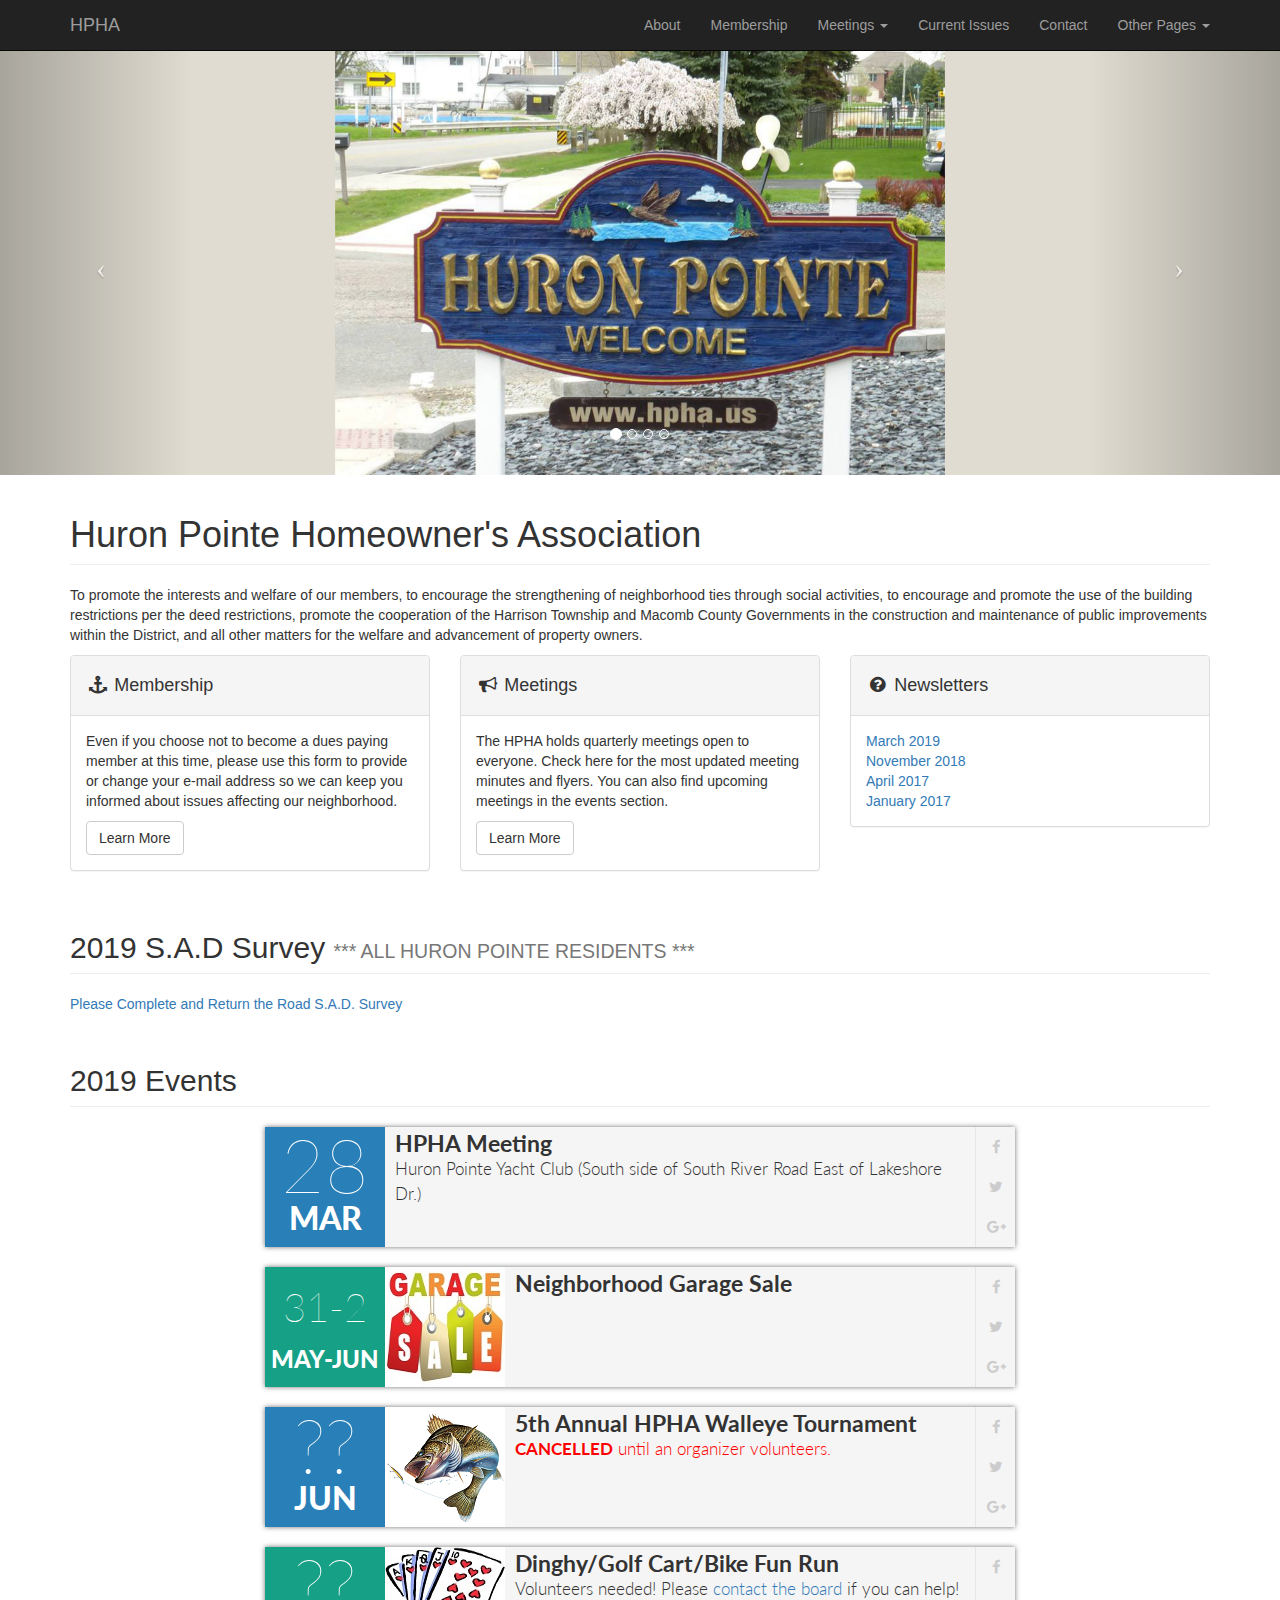
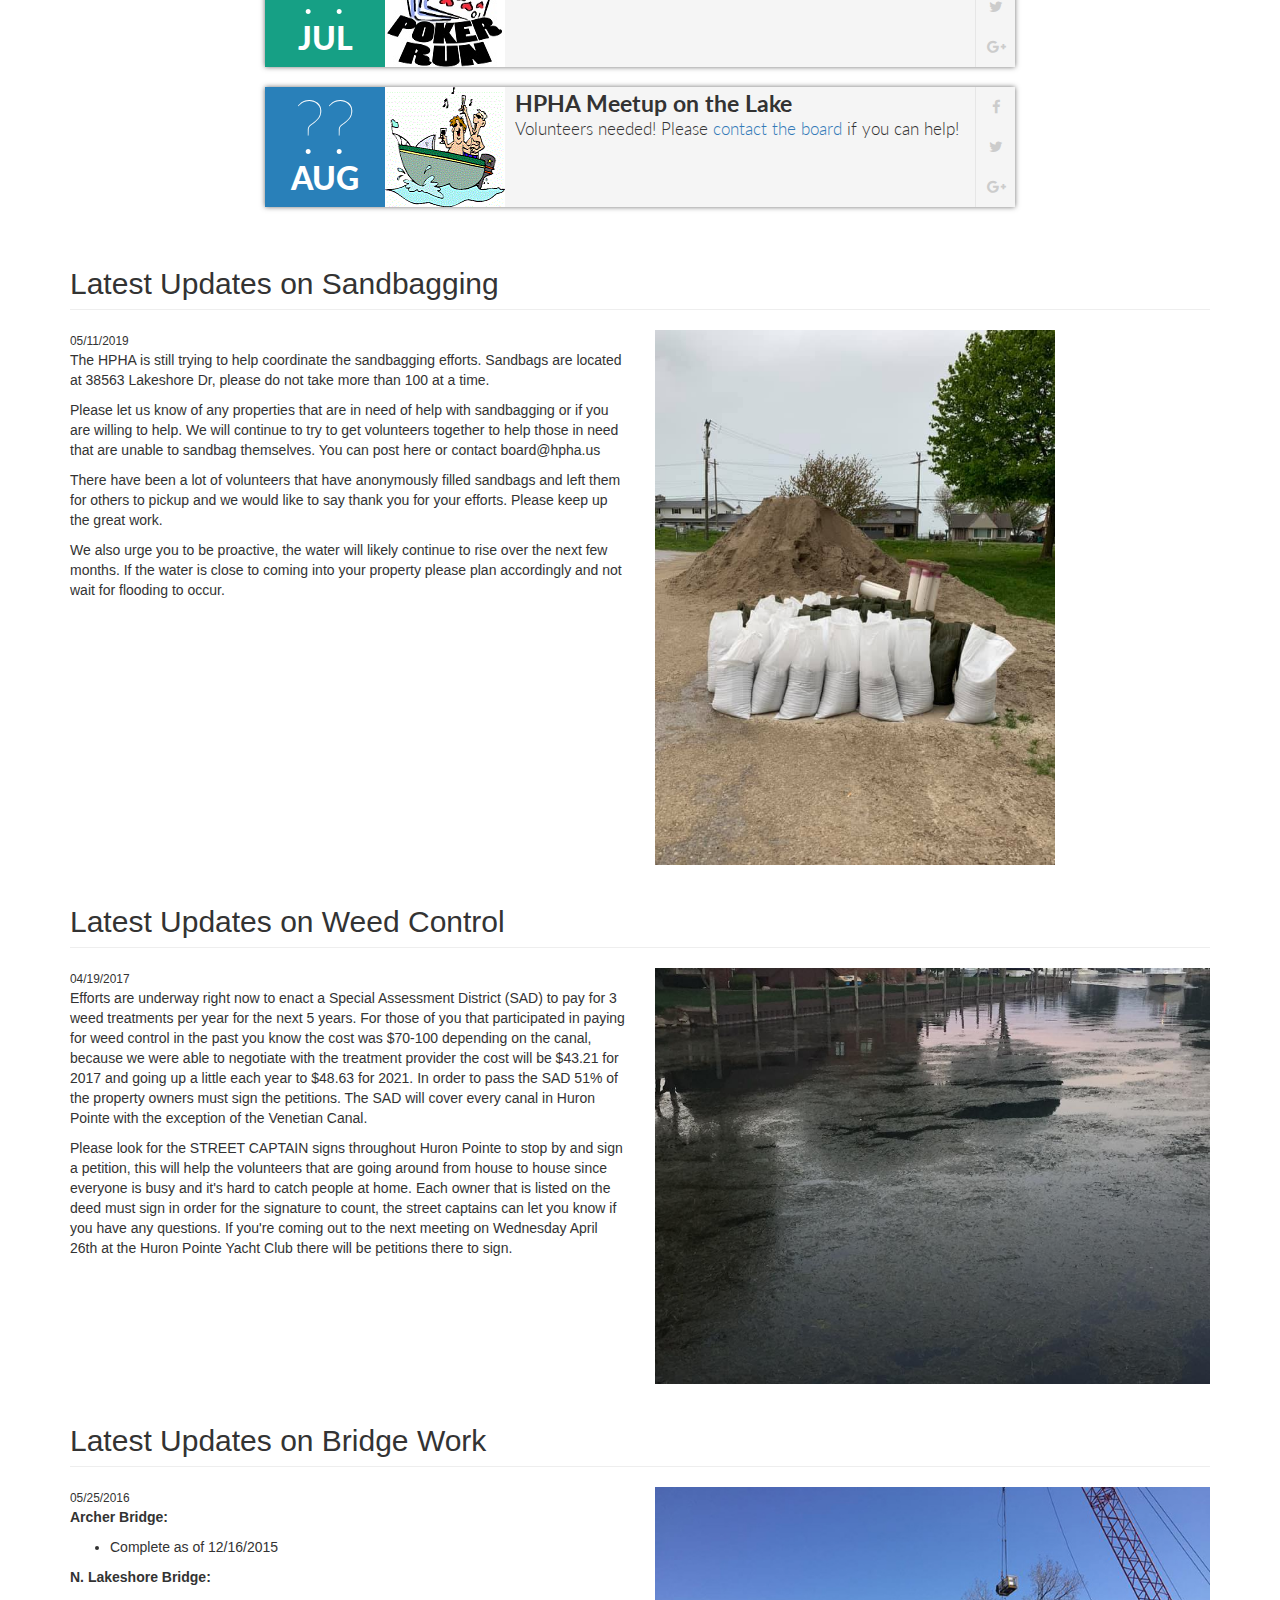
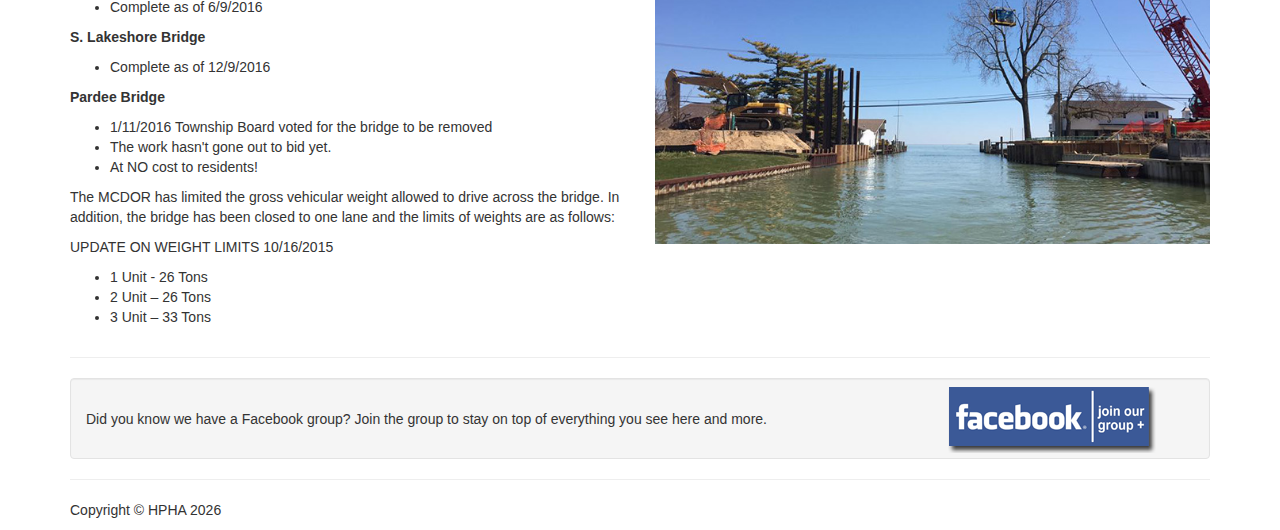
==== commit 592137a7: "Newest Updates" ====
--- a/index.html
+++ b/index.html
@@ -276,7 +276,7 @@
 						<div class="info">
 							<h2 class="title">5th Annual HPHA Walleye Tournament</h2>
 							
-							<p class="desc">Sponsored by Wilson Marine<br>Contact: Tony Zadonia (586) 907-2504</p>
+							<p class="desc"><span class="danger"><span class="bold">CANCELLED</span> until an organizer volunteers.</span></p>
 			
 							
 							<!--
@@ -339,7 +339,7 @@
 						<img alt="Dinghy Poker Run" src="img/poker.jpg" />
 						<div class="info">
 							<h2 class="title">Dinghy/Golf Cart/Bike Fun Run</h2>
-							<p class="desc"> More details to come.<br/><!--Contact: Anna Robinson--></p>
+							<p class="desc">Volunteers needed! Please <a mailto="board@hpha.us">contact the board</a> if you can help!</p>
 							<ul>
 								<!-- <li style="width:33%;">$25.00 <span class="fa fa-male"></span></li>
 								<li style="width:34%;">$29.99 <span class="fa fa-child"></span></li> -->
@@ -365,7 +365,7 @@
 						<img alt="Dinghy Poker Run" src="img/boat-safety-clipart-9.jpg" />
 						<div class="info">
 							<h2 class="title">HPHA Meetup on the Lake</h2>
-							<p class="desc"> More details to come.<br/><!--Contact: Anna Robinson--></p>
+							<p class="desc">Volunteers needed! Please <a mailto="board@hpha.us">contact the board</a> if you can help!</p>
 							<ul>
 								<!-- <li style="width:33%;">$25.00 <span class="fa fa-male"></span></li>
 								<li style="width:34%;">$29.99 <span class="fa fa-child"></span></li> -->
@@ -389,6 +389,27 @@
 		
 		
         <!-- Features Section -->
+		<div class="row">
+            <div class="col-lg-12">
+                <h2 class="page-header">Latest Updates on Sandbagging</h2>
+            </div>
+            <div class="col-md-6">
+			<small>05/11/2019</small>				
+                <p>
+The HPHA is still trying to help coordinate the sandbagging efforts. Sandbags are located at 38563 Lakeshore Dr, please do not take more than 100 at a time.
+</p><p>
+Please let us know of any properties that are in need of help with sandbagging or if you are willing to help. We will continue to try to get volunteers together to help those in need that are unable to sandbag themselves. You can post here or contact board@hpha.us
+</p><p>
+There have been a lot of volunteers that have anonymously filled sandbags and left them for others to pickup and we would like to say thank you for your efforts. Please keep up the great work.
+</p><p>
+We also urge you to be proactive, the water will likely continue to rise over the next few months. If the water is close to coming into your property please plan accordingly and not wait for flooding to occur.				</p>
+				
+            </div>
+            <div class="col-md-6">
+                <img class="img-responsive" src="img/sandbagging.jpg" alt="" width="400px">
+            </div>
+        </div>
+        <!-- /.row -->
 		<div class="row">
             <div class="col-lg-12">
                 <h2 class="page-header">Latest Updates on Weed Control</h2>
--- a/css/modern-business.css
+++ b/css/modern-business.css
@@ -90,4 +90,16 @@
     header.carousel .carousel {
         height: 70%;
     }
+}
+
+.danger {
+	color: red;
+}
+
+.bold {
+	font-weight: bold;
+}
+
+a {
+	cursor: pointer;
 }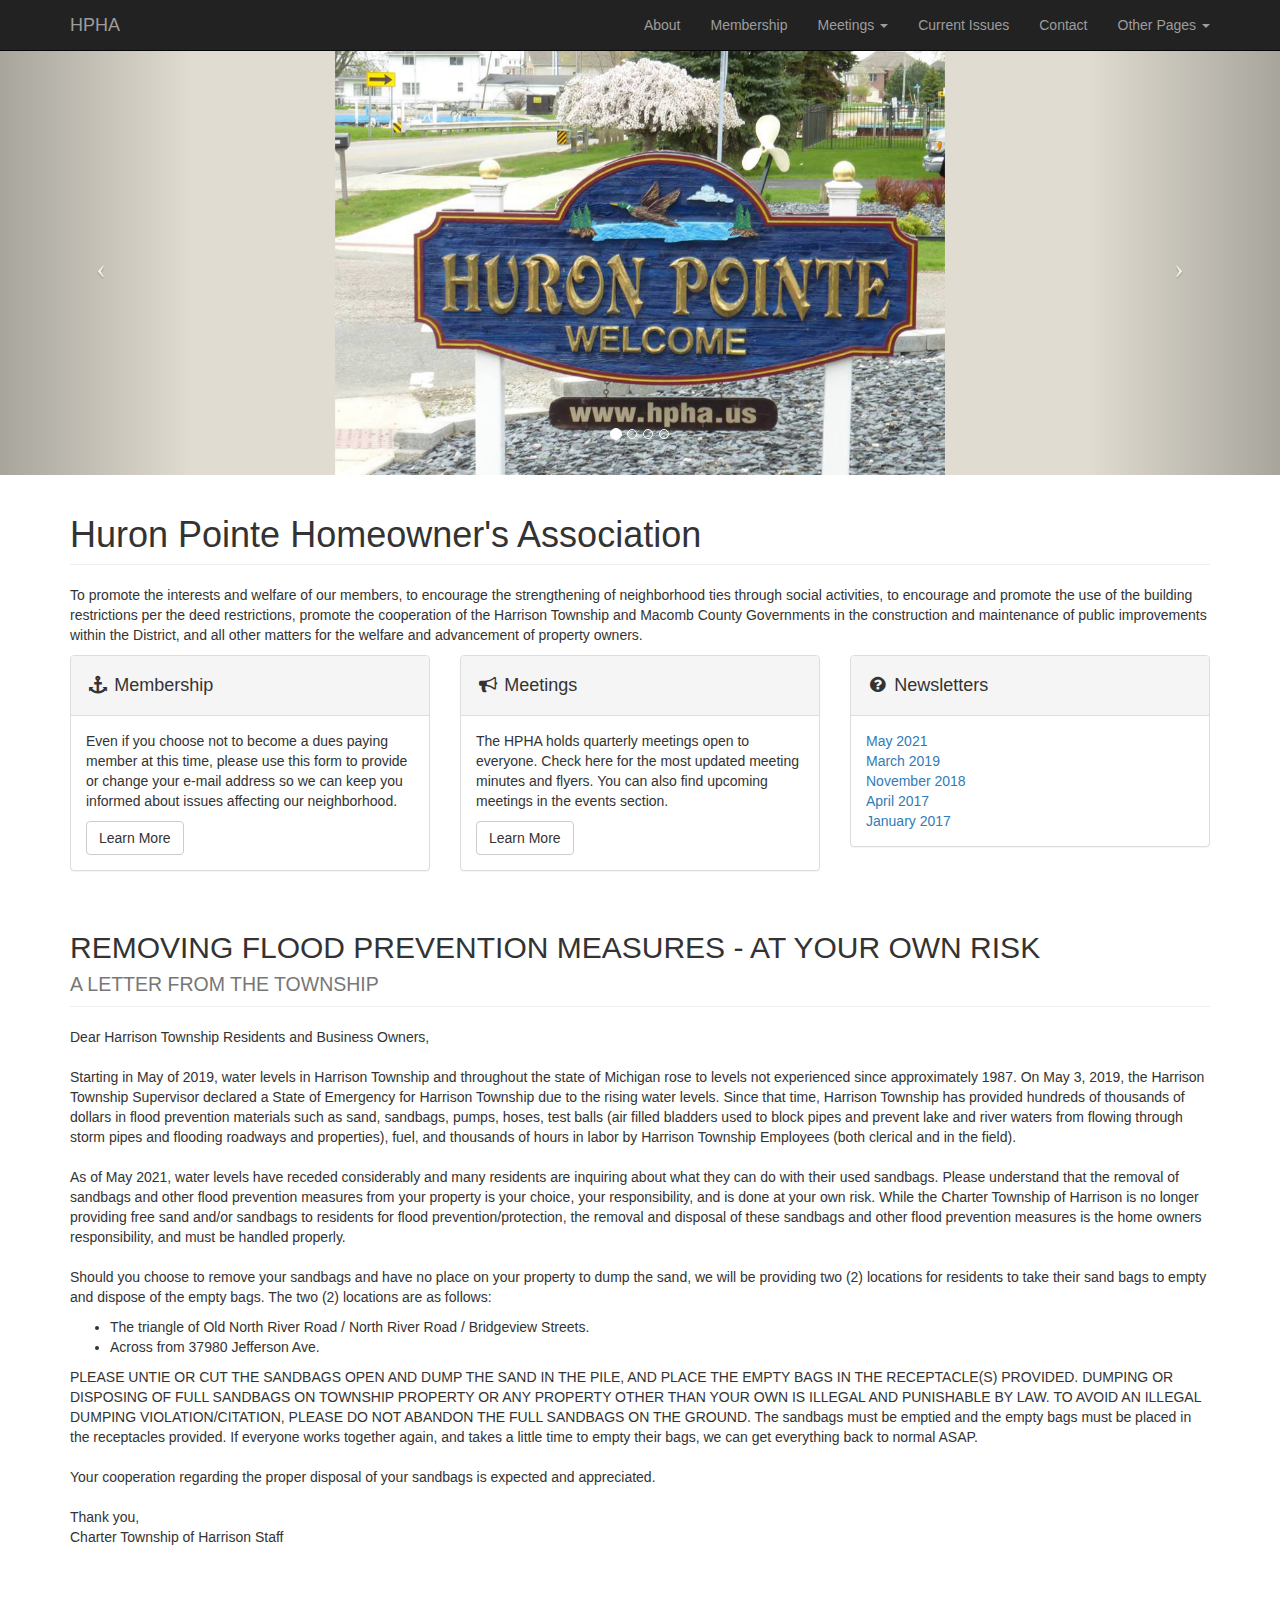
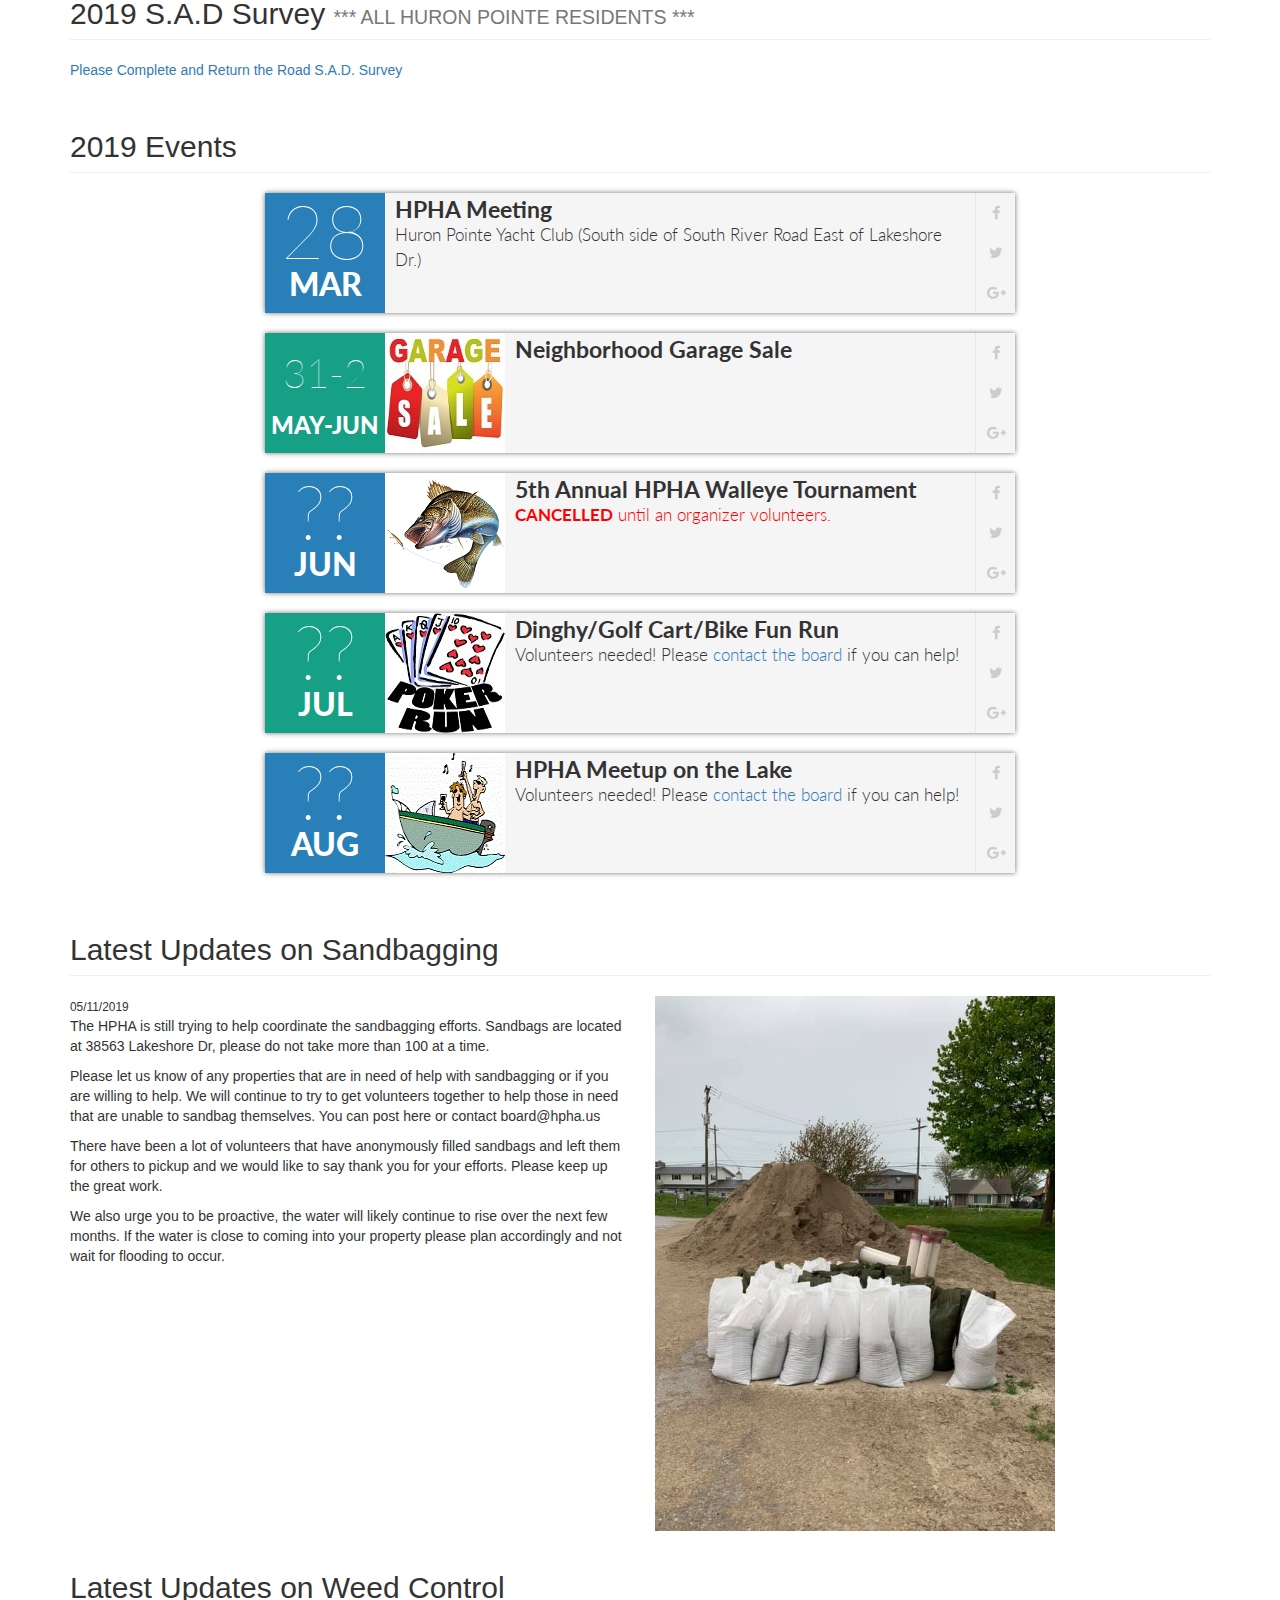
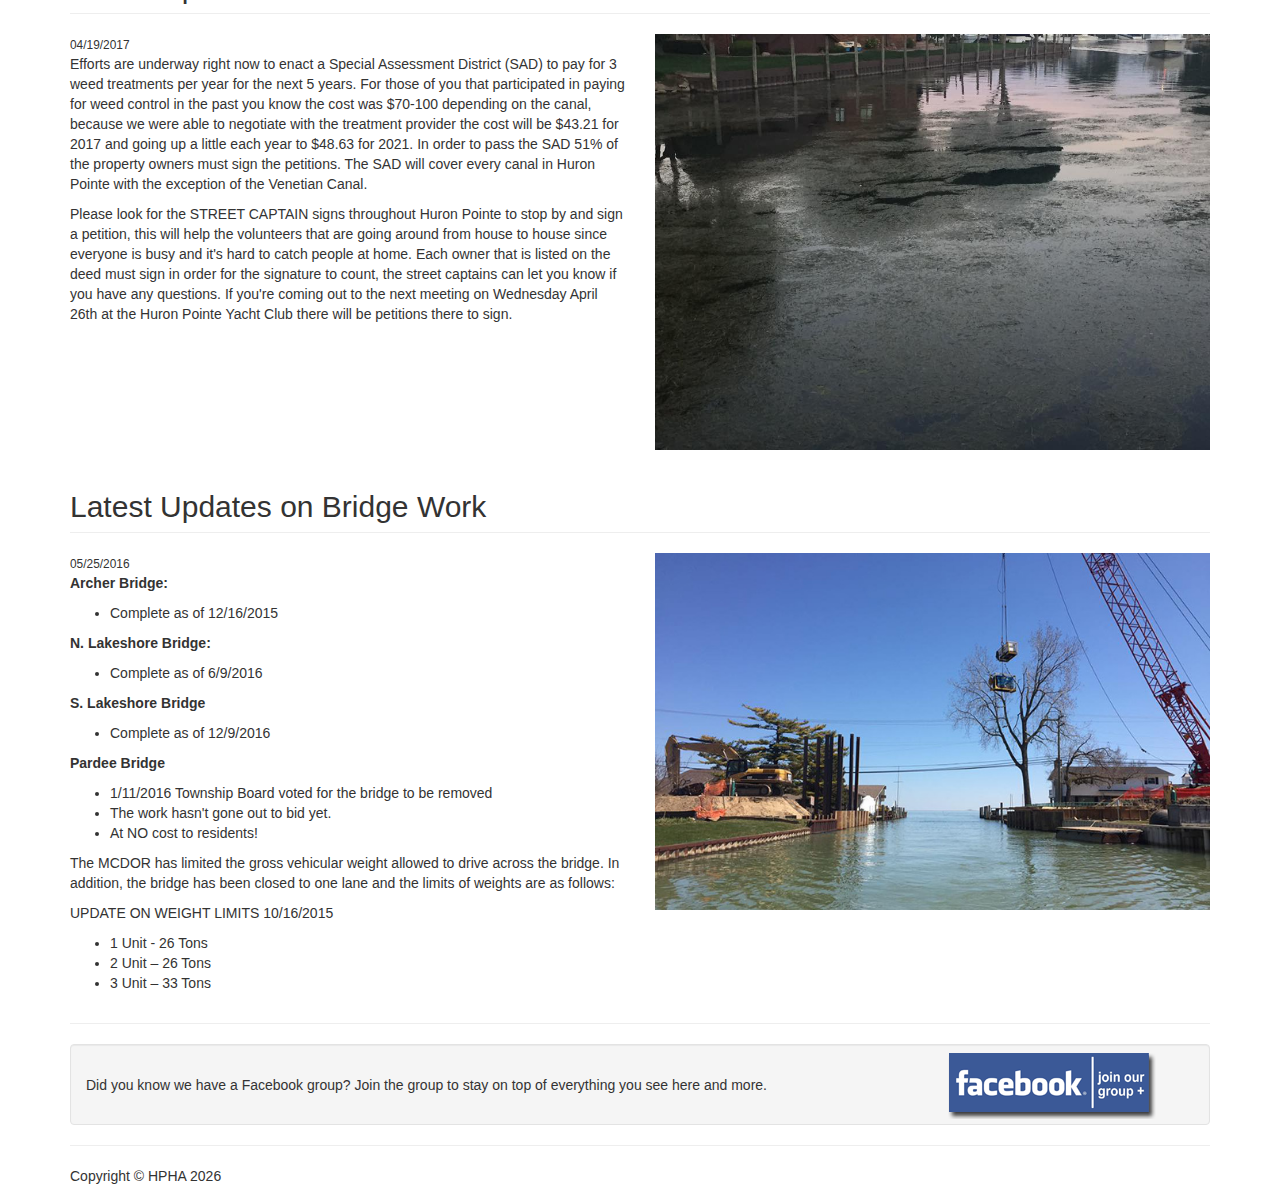
==== commit 5a284eb4: "2021 updates" ====
--- a/index.html
+++ b/index.html
@@ -150,6 +150,7 @@
                         <h4><i class="fa fa-fw fa-question-circle"></i> Newsletters</h4>
                     </div>
                     <div class="panel-body">
+						<a href="newsletters/HPHA May 2021 Newsletter.docx" target="_blank">May 2021</a><br>
 						<a href="newsletters/HPHA%20March%202019%20Newsletter.pdf" target="_blank">March 2019</a><br>
 						<a href="newsletters/HPHA-November-2018-Newsletter.pdf" target="_blank">November 2018</a><br>
                         <a href="newsletters/HPHA-April-2017-Newsletter.pdf" target="_blank">April 2017</a><br>
@@ -163,6 +164,50 @@
 		
 		
 				<!-- SAD Section -->
+		<div class="row">
+			<div class="col-lg-12">
+				<h2 class="page-header">
+					REMOVING FLOOD PREVENTION MEASURES - AT YOUR OWN RISK
+					<br /><small>A LETTER FROM THE TOWNSHIP</small>
+				</h2>
+				<p>
+					Dear Harrison Township Residents and Business Owners,<br /><br />
+					Starting in May of 2019, water levels in Harrison Township and throughout the state of
+					Michigan rose to levels not experienced since approximately 1987. On May 3, 2019, the
+					Harrison Township Supervisor declared a State of Emergency for Harrison Township due to the
+					rising water levels. Since that time, Harrison Township has provided hundreds of thousands of
+					dollars in flood prevention materials such as sand, sandbags, pumps, hoses, test balls (air filled
+					bladders used to block pipes and prevent lake and river waters from flowing through storm
+					pipes and flooding roadways and properties), fuel, and thousands of hours in labor by Harrison
+					Township Employees (both clerical and in the field).<br /><br />
+					As of May 2021, water levels have receded considerably and many residents are inquiring about
+					what they can do with their used sandbags. Please understand that the removal of sandbags
+					and other flood prevention measures from your property is your choice, your responsibility,
+					and is done at your own risk. While the Charter Township of Harrison is no longer providing free
+					sand and/or sandbags to residents for flood prevention/protection, the removal and disposal of
+					these sandbags and other flood prevention measures is the home owners responsibility, and
+					must be handled properly.<br /><br />
+					Should you choose to remove your sandbags and have no place on your property to dump the
+					sand, we will be providing two (2) locations for residents to take their sand bags to empty and
+					dispose of the empty bags. The two (2) locations are as follows:
+					<ul>
+						<li>The triangle of Old North River Road / North River Road / Bridgeview Streets.</li>
+						<li>Across from 37980 Jefferson Ave.</li>
+					</ul>
+					PLEASE UNTIE OR CUT THE SANDBAGS OPEN AND DUMP THE SAND IN THE PILE, AND PLACE
+					THE EMPTY BAGS IN THE RECEPTACLE(S) PROVIDED. DUMPING OR DISPOSING OF FULL
+					SANDBAGS ON TOWNSHIP PROPERTY OR ANY PROPERTY OTHER THAN YOUR OWN IS ILLEGAL
+					AND PUNISHABLE BY LAW. TO AVOID AN ILLEGAL DUMPING VIOLATION/CITATION, PLEASE DO
+					NOT ABANDON THE FULL SANDBAGS ON THE GROUND. The sandbags must be emptied and
+					the empty bags must be placed in the receptacles provided. If everyone works together again,
+					and takes a little time to empty their bags, we can get everything back to normal ASAP.<br /><br />
+					Your cooperation regarding the proper disposal of your sandbags is expected and appreciated.<br /><br />
+					Thank you,<br />
+					Charter Township of Harrison Staff
+				</p>
+				
+			</div>
+		</div>
         <div class="row">
             <div class="col-lg-12">
                 <h2 class="page-header">2019 S.A.D Survey <small>*** ALL HURON POINTE RESIDENTS *** </small></h2>
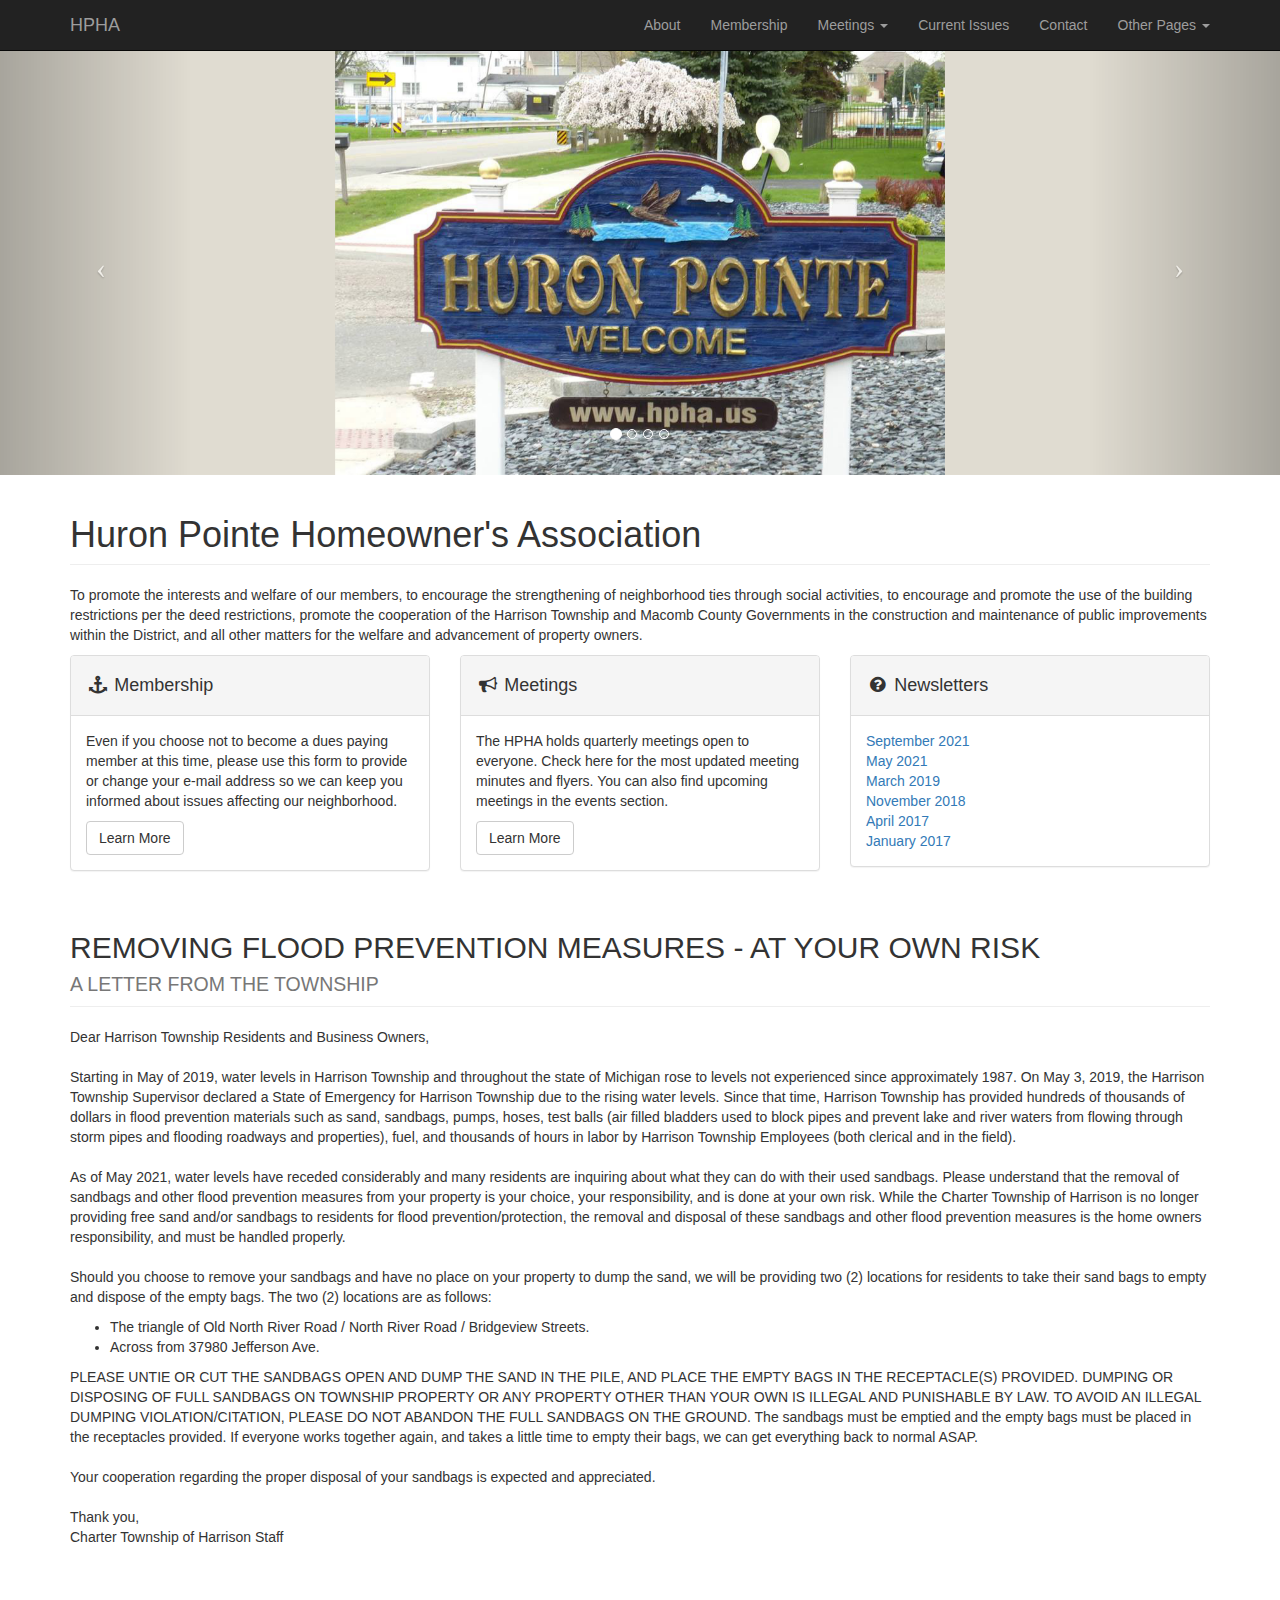
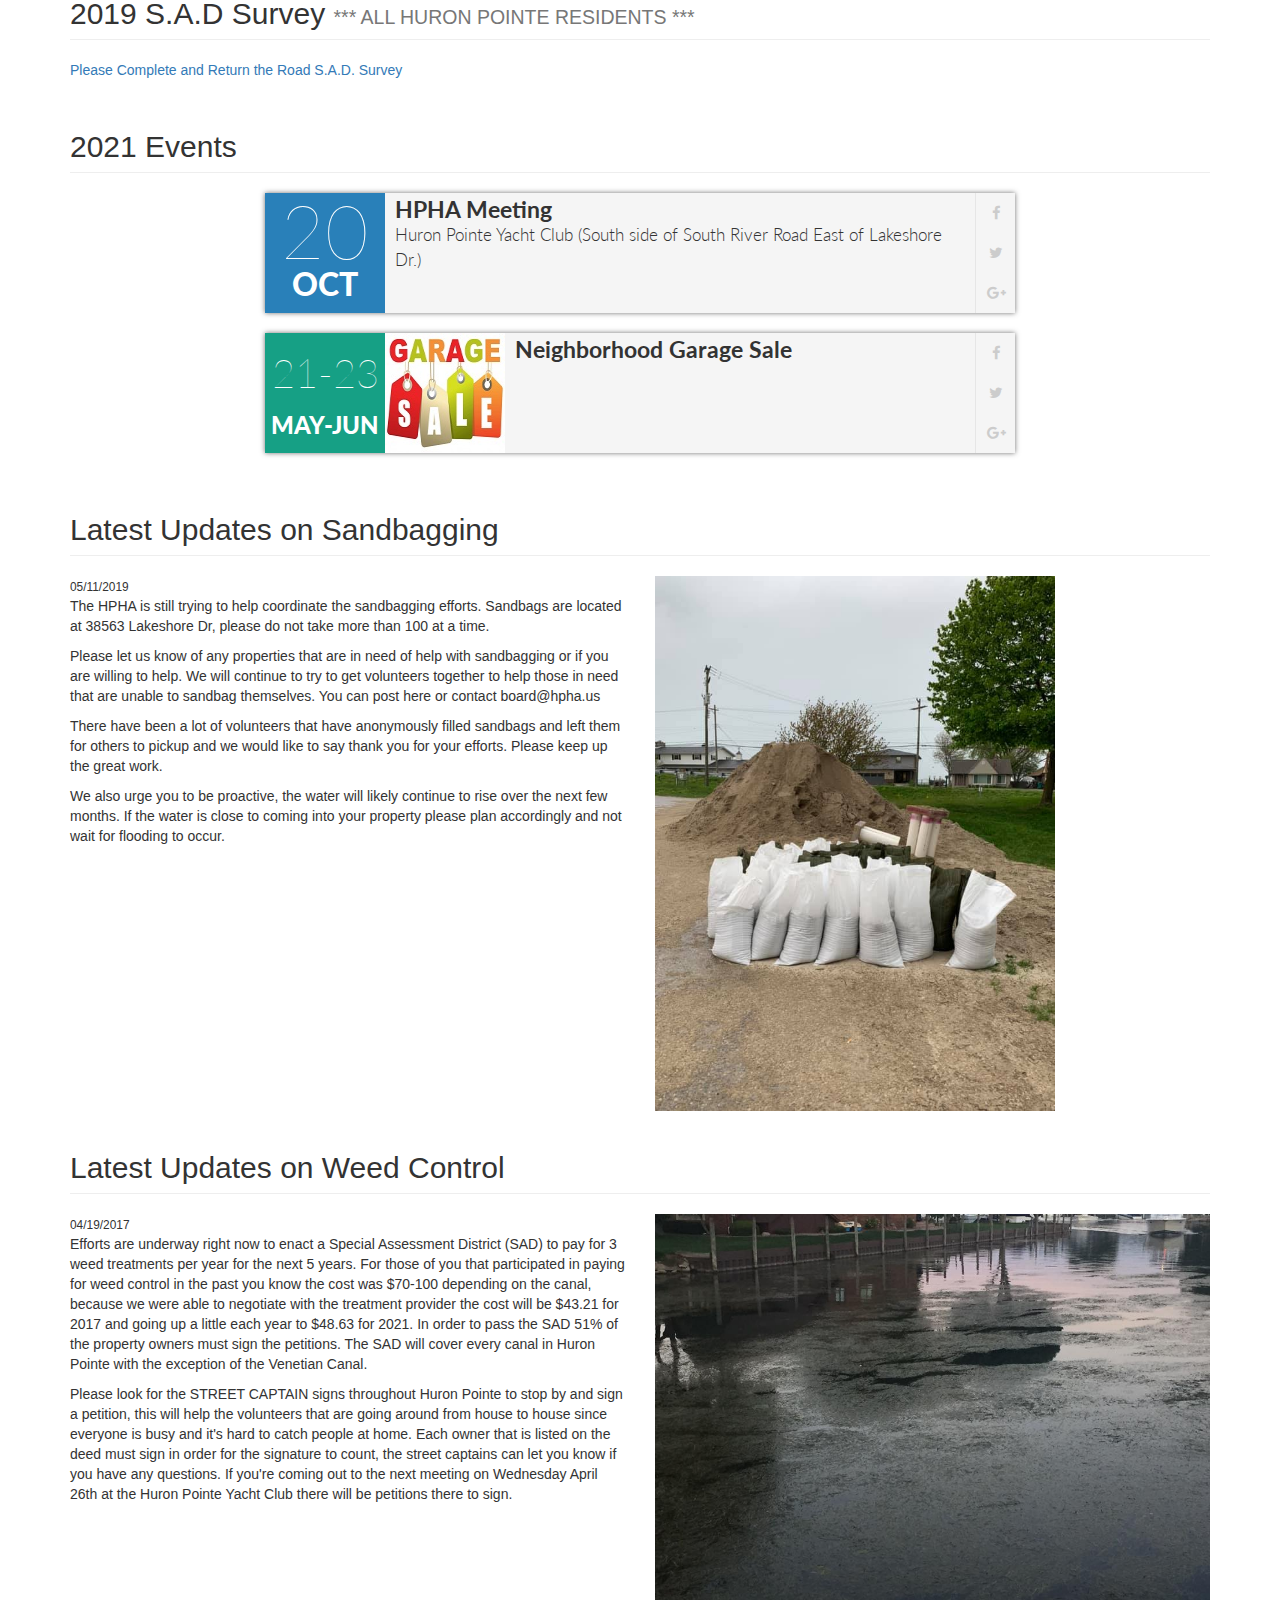
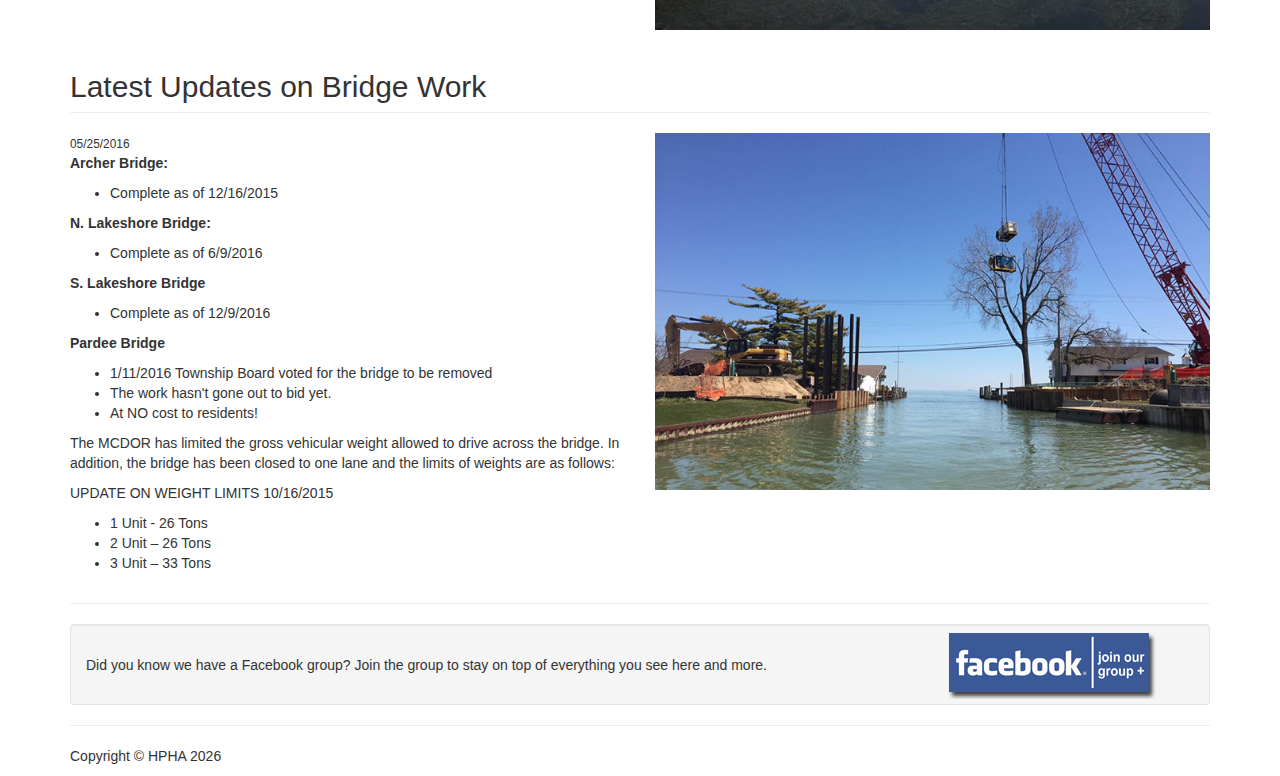
==== commit 79c175c1: "Updates for 9-21 newsletter" ====
--- a/index.html
+++ b/index.html
@@ -150,6 +150,7 @@
                         <h4><i class="fa fa-fw fa-question-circle"></i> Newsletters</h4>
                     </div>
                     <div class="panel-body">
+						<a href="newsletters/HPHA-September-2021-Newsletter.pdf" target="_blank">September 2021</a><br>
 						<a href="newsletters/HPHA May 2021 Newsletter.docx" target="_blank">May 2021</a><br>
 						<a href="newsletters/HPHA%20March%202019%20Newsletter.pdf" target="_blank">March 2019</a><br>
 						<a href="newsletters/HPHA-November-2018-Newsletter.pdf" target="_blank">November 2018</a><br>
@@ -224,7 +225,7 @@
 		<!-- Events Section -->
         <div class="row">
             <div class="col-lg-12">
-                <h2 class="page-header">2019 Events</h2>
+                <h2 class="page-header">2021 Events</h2>
             </div>            
         </div>
 		<div class="row">
@@ -233,10 +234,8 @@
 					
 					<li>
 						<time>
-							<span class="day">28</span>
-							<span class="month">Mar</span>
-							<span class="year">2019</span>
-							<span class="time">7:00 PM</span>
+							<span class="day">20</span>
+							<span class="month">Oct</span>
 						</time>
 						<div class="info">
 							<h2 class="title">HPHA Meeting</h2>
@@ -258,10 +257,8 @@
 					
 					<li>					
 						<time datetime="2019-06-01">
-							<span class="days">31-2</span>
+							<span class="days">21-23</span>
 							<span class="months">MAY-JUN</span>
-							<span class="year">2019</span>
-							<span class="time">ALL DAY</span>
 						</time>
 						<img alt="Garage Sale" src="img/garagesale.jpg" />
 						<div class="info">
@@ -310,18 +307,18 @@
 					
 					
 
-					<li>
+					<!--<li>
 						<time datetime="2017-06-10 2000">
 							<span class="day">??</span>
 							<span class="month">Jun</span>
-							<span class="year">2019</span>
+							<span class="year">2019</span>-->
 							<!--<span class="time">8:00 PM</span>-->
-						</time>
+						<!--</time>
 						<img alt="3rd Annual HPHA Walleye Tournament" src="img/walleye.png" />
 						<div class="info">
 							<h2 class="title">5th Annual HPHA Walleye Tournament</h2>
 							
-							<p class="desc"><span class="danger"><span class="bold">CANCELLED</span> until an organizer volunteers.</span></p>
+							<p class="desc"><span class="danger"><span class="bold">CANCELLED</span> until an organizer volunteers.</span></p>-->
 			
 							
 							<!--
@@ -336,7 +333,7 @@
 								<li style="width:34%;">3 <span class="fa fa-question"></span></li>
 								<li style="width:33%;">103 <span class="fa fa-envelope"></span></li>
 							</ul>-->
-						</div>
+						<!--</div>
 						<div class="social">
 							<ul>
 								<li class="disabled" style="width:33%;"><a class="disabled" href="https://goo.gl/Mo7naR" target="_blank"><span class="fa fa-facebook"></span></a></li>
@@ -344,7 +341,7 @@
 								<li class="disabled" style="width:33%;"><a class="disabled" href="#google-plus"><span class="fa fa-google-plus"></span></a></li>
 							</ul>
 						</div>
-					</li>
+					</li>-->
 					
 					
 					
@@ -374,7 +371,7 @@
 					</li>-->
 					
 					
-					<li>
+					<!--<li>
 						<time>
 							<span class="day">??</span>
 							<span class="month">Jul</span>
@@ -385,10 +382,10 @@
 						<div class="info">
 							<h2 class="title">Dinghy/Golf Cart/Bike Fun Run</h2>
 							<p class="desc">Volunteers needed! Please <a mailto="board@hpha.us">contact the board</a> if you can help!</p>
-							<ul>
+							<ul>-->
 								<!-- <li style="width:33%;">$25.00 <span class="fa fa-male"></span></li>
 								<li style="width:34%;">$29.99 <span class="fa fa-child"></span></li> -->
-							</ul>
+							<!--</ul>
 						</div>
 						<div class="social">
 							<ul>
@@ -411,10 +408,10 @@
 						<div class="info">
 							<h2 class="title">HPHA Meetup on the Lake</h2>
 							<p class="desc">Volunteers needed! Please <a mailto="board@hpha.us">contact the board</a> if you can help!</p>
-							<ul>
+							<ul>-->
 								<!-- <li style="width:33%;">$25.00 <span class="fa fa-male"></span></li>
 								<li style="width:34%;">$29.99 <span class="fa fa-child"></span></li> -->
-							</ul>
+							<!--</ul>
 						</div>
 						<div class="social">
 							<ul>
@@ -423,7 +420,7 @@
 								<li class="disabled" style="width:33%;"><a href="#google-plus" class="disabled"><span class="fa fa-google-plus"></span></a></li>
 							</ul>
 						</div>
-					</li>
+					</li>-->
 					
 					
 					
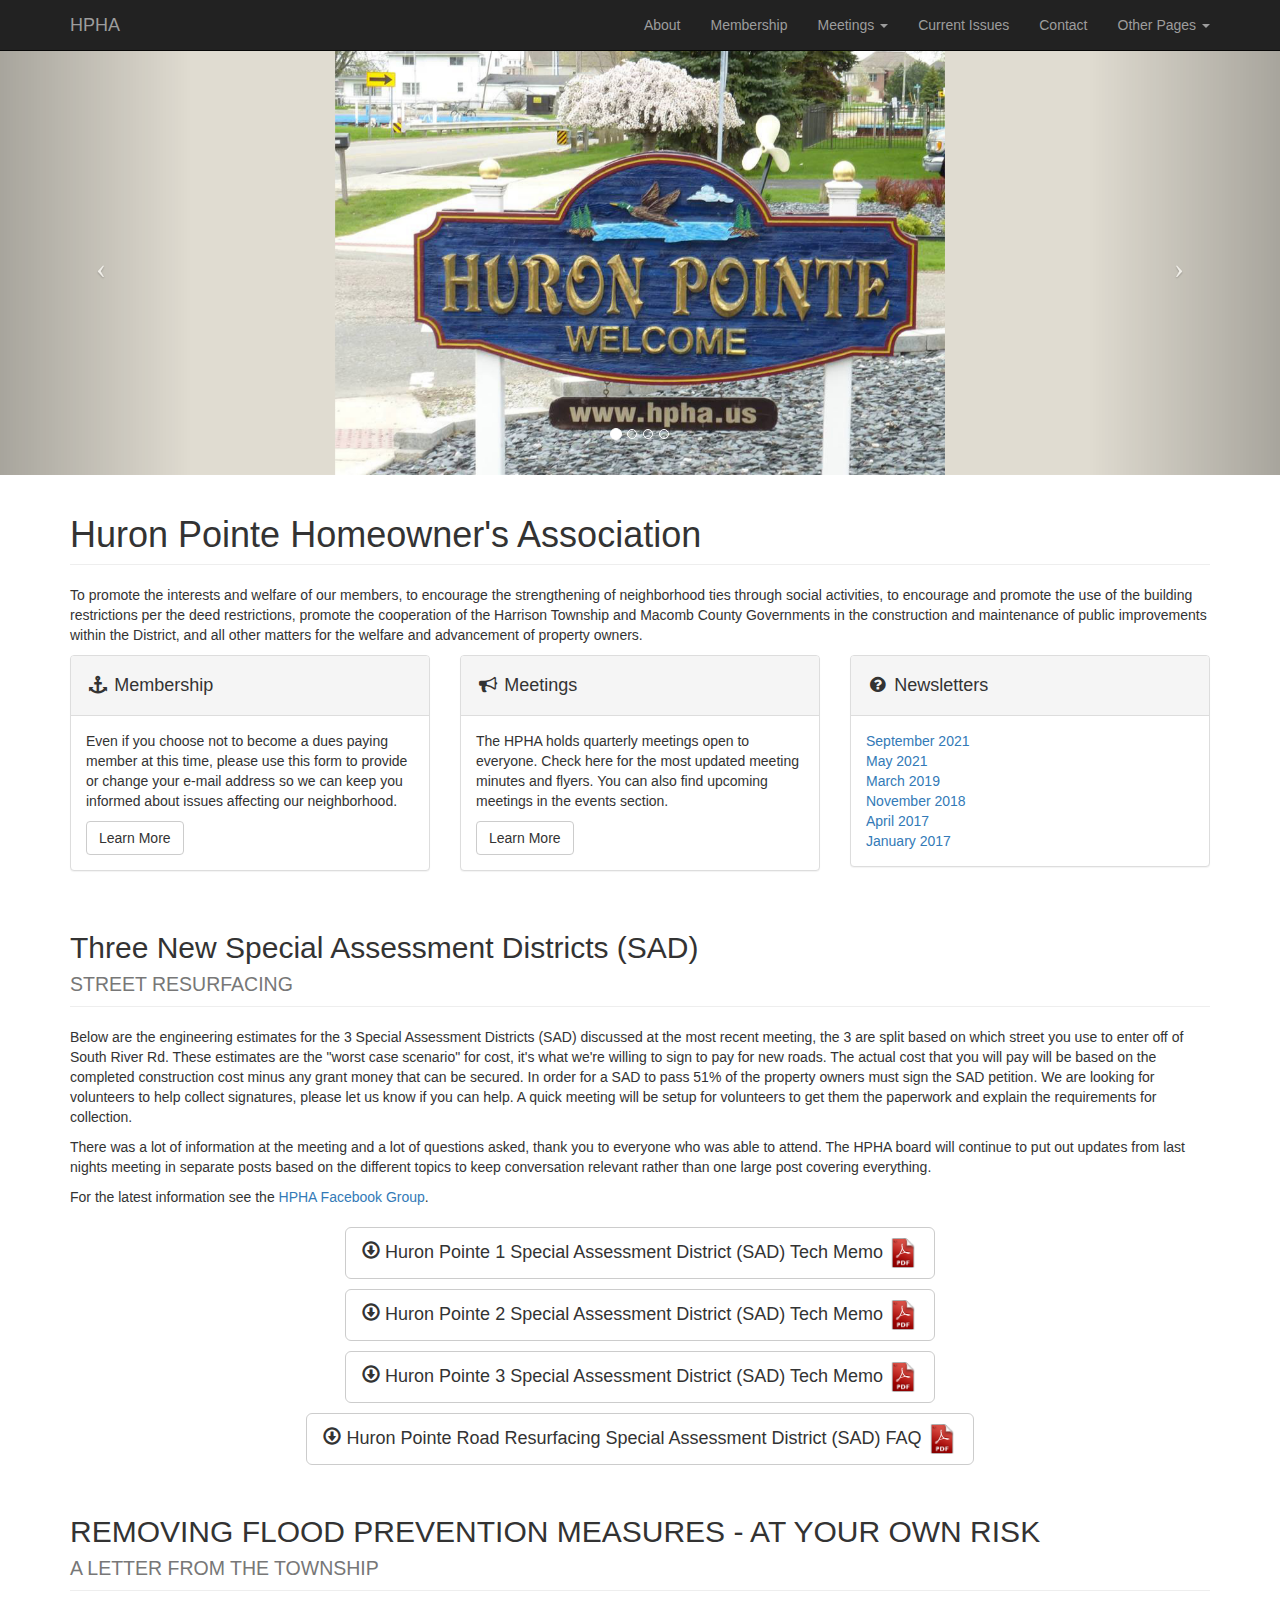
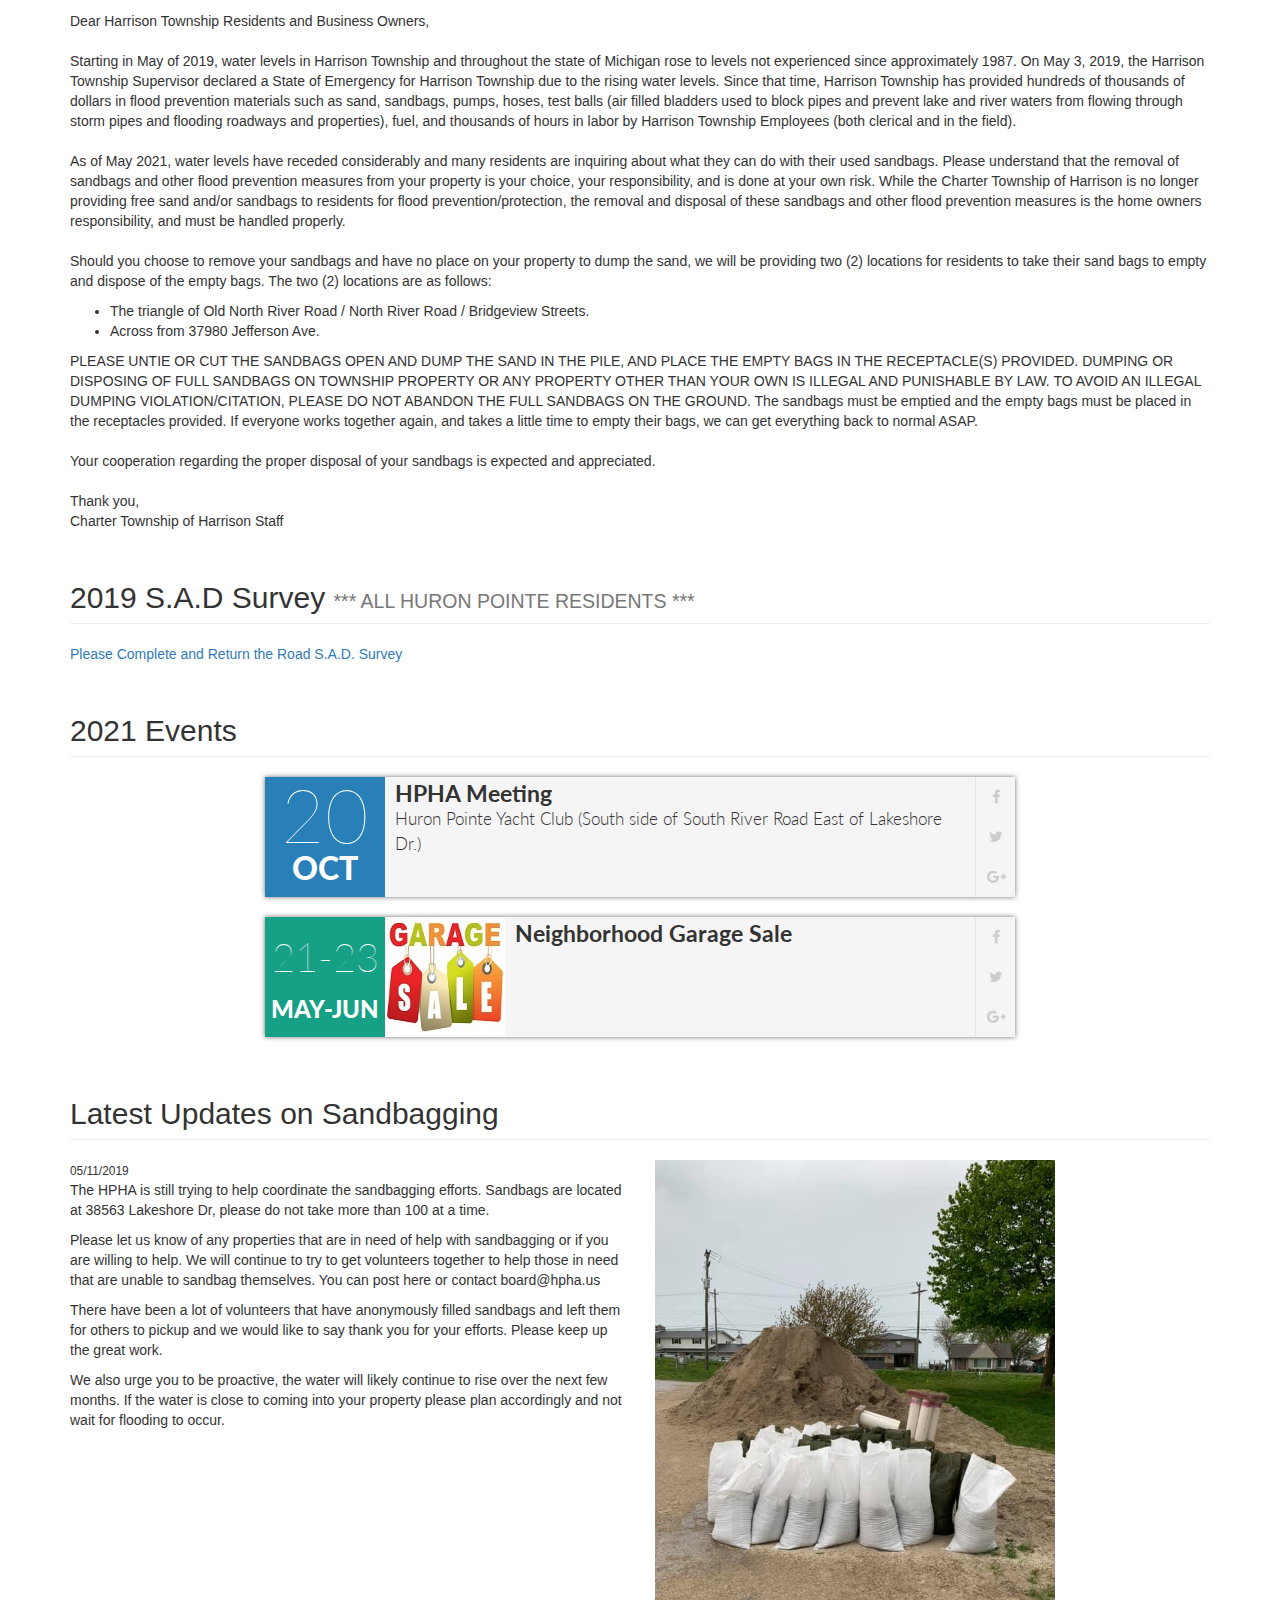
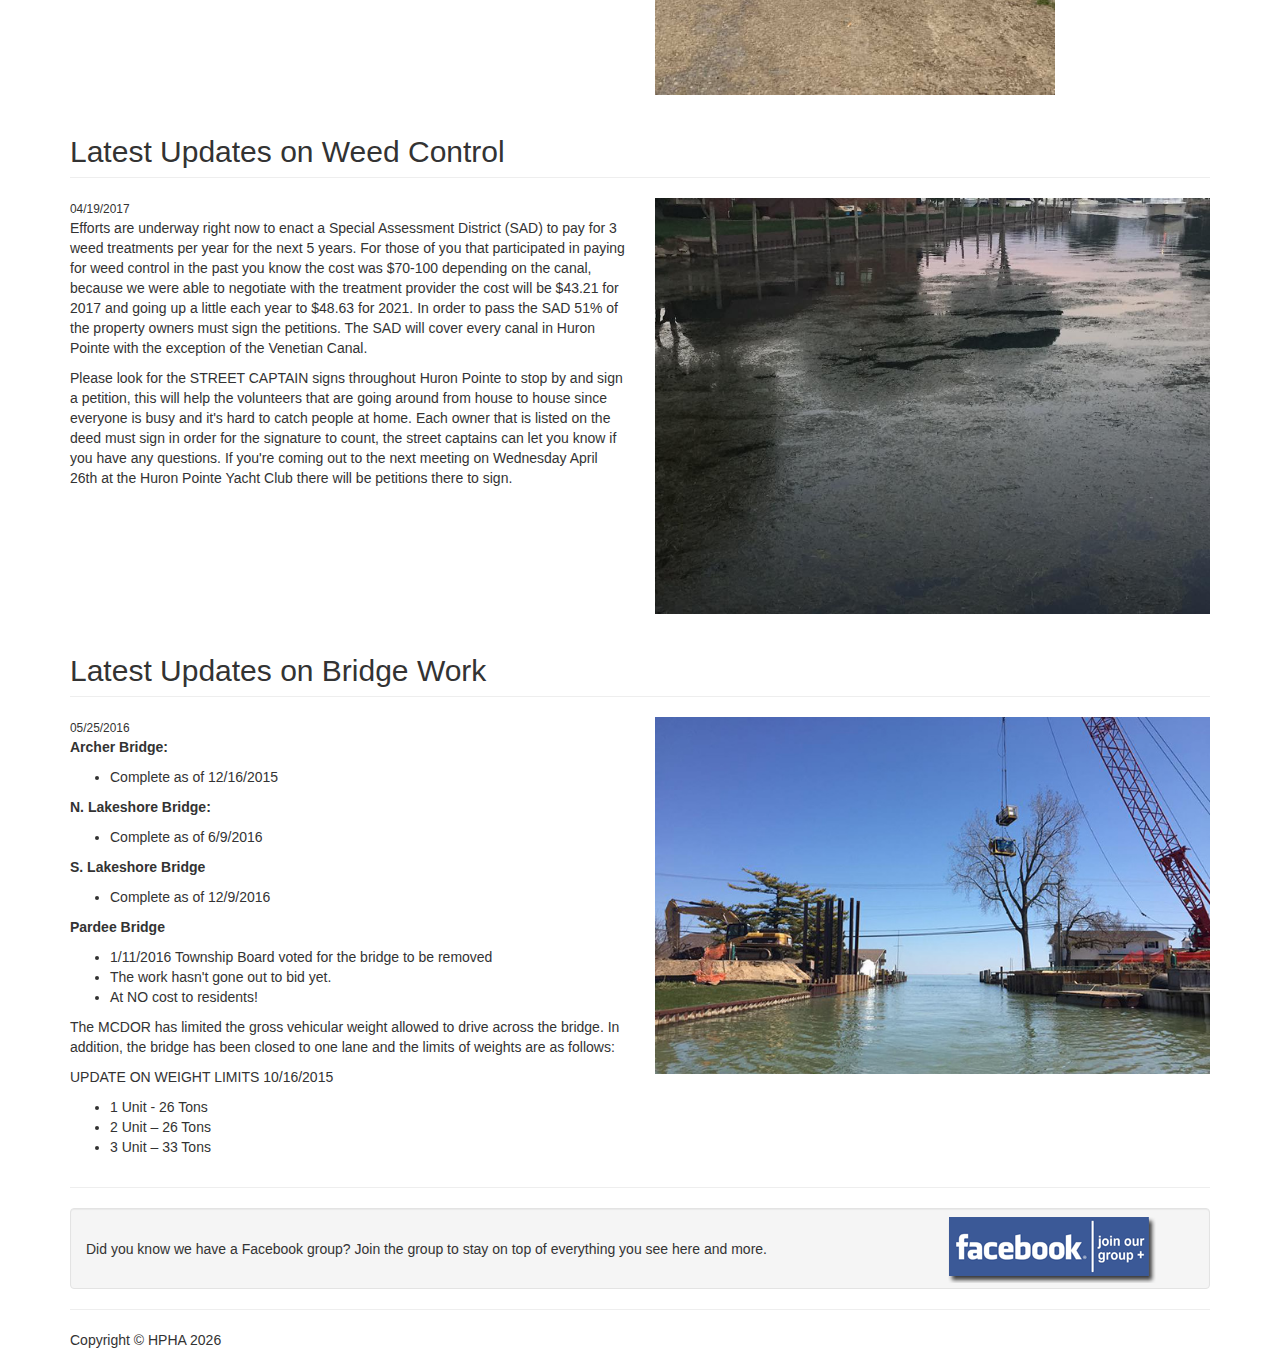
==== commit 6f5cc391: "Added SAD Article and Docs" ====
--- a/index.html
+++ b/index.html
@@ -49,6 +49,9 @@
 				
 				color: #CCCCCC;
 			}
+		.mt-2 {
+			margin-top: 10px;
+			}
 	</style>
 	
 
@@ -165,6 +168,45 @@
 		
 		
 				<!-- SAD Section -->
+		<div class="row">
+			<div class="col-lg-12">
+				<h2 class="page-header">
+					Three New Special Assessment Districts (SAD)
+					<br /><small>STREET RESURFACING</small>
+				</h2>
+				<p>
+					Below are the engineering estimates for the 3 Special Assessment Districts (SAD) discussed at the most recent meeting, the 3 are split based on which street you use to enter off of South River Rd.  These estimates are the "worst case scenario" for cost, it's what we're willing to sign to pay for new roads.  The actual cost that you will pay will be based on the completed construction cost minus any grant money that can be secured.  In order for a SAD to pass 51% of the property owners must sign the SAD petition.  We are looking for volunteers to help collect signatures, please let us know if you can help.  A quick meeting will be setup for volunteers to get them the paperwork and explain the requirements for collection.
+				</p>
+				<p>
+					There was a lot of information at the meeting and a lot of questions asked, thank you to everyone who was able to attend.  The HPHA board will continue to put out updates from last nights meeting in separate posts based on the different topics to keep conversation relevant rather than one large post covering everything.
+				</p>
+				<p>
+					For the latest information see  the <a href="https://www.facebook.com/groups/HPHA.US" target="_blank">HPHA Facebook Group</a>.
+				</p>
+				<p class="text-center">
+					<a href="docs/20222104_Huron Pointe SAD 1 Tech Memo_Final.pdf" target="_blank" class="btn btn-default btn-lg mt-2">
+						<span class="glyphicon glyphicon-download" aria-hidden="true"></span>
+						Huron Pointe 1 Special Assessment District (SAD) Tech Memo
+						<img src="img/pdf3.png" width="30">
+					</a><br>
+					<a href="docs/Huron Pointe 2 SAD Tech Memo_vFinal.pdf" target="_blank" class="btn btn-default btn-lg mt-2">
+						<span class="glyphicon glyphicon-download" aria-hidden="true"></span>
+						Huron Pointe 2 Special Assessment District (SAD) Tech Memo
+						<img src="img/pdf3.png" width="30">
+					</a><br>
+					<a href="docs/Huron Pointe 3 SAD Tech Memo_vFinal.pdf" target="_blank" class="btn btn-default btn-lg mt-2">
+						<span class="glyphicon glyphicon-download" aria-hidden="true"></span>
+						Huron Pointe 3 Special Assessment District (SAD) Tech Memo
+						<img src="img/pdf3.png" width="30">
+					</a><br>
+					<a href="docs/Huron Pointe Road Resurfacing FAQ.pdf" target="_blank" class="btn btn-default btn-lg mt-2">
+						<span class="glyphicon glyphicon-download" aria-hidden="true"></span>
+						Huron Pointe Road Resurfacing Special Assessment District (SAD) FAQ
+						<img src="img/pdf3.png" width="30">
+					</a>	
+				</p>				
+			</div>
+		</div>
 		<div class="row">
 			<div class="col-lg-12">
 				<h2 class="page-header">
@@ -522,7 +564,7 @@
                     <p style="margin-top:25px;margin-left:10px;">Did you know we have a Facebook group? Join the group to stay on top of everything you see here and more.</p>
                 </div>
                 <div class="col-md-3">
-                    <a class="" href="#"><img src="img/join-our-facebook-group.png"></a>
+                    <a class="" href="https://www.facebook.com/groups/HPHA.US"><img src="img/join-our-facebook-group.png"></a>
                 </div>
             </div>
         </div>
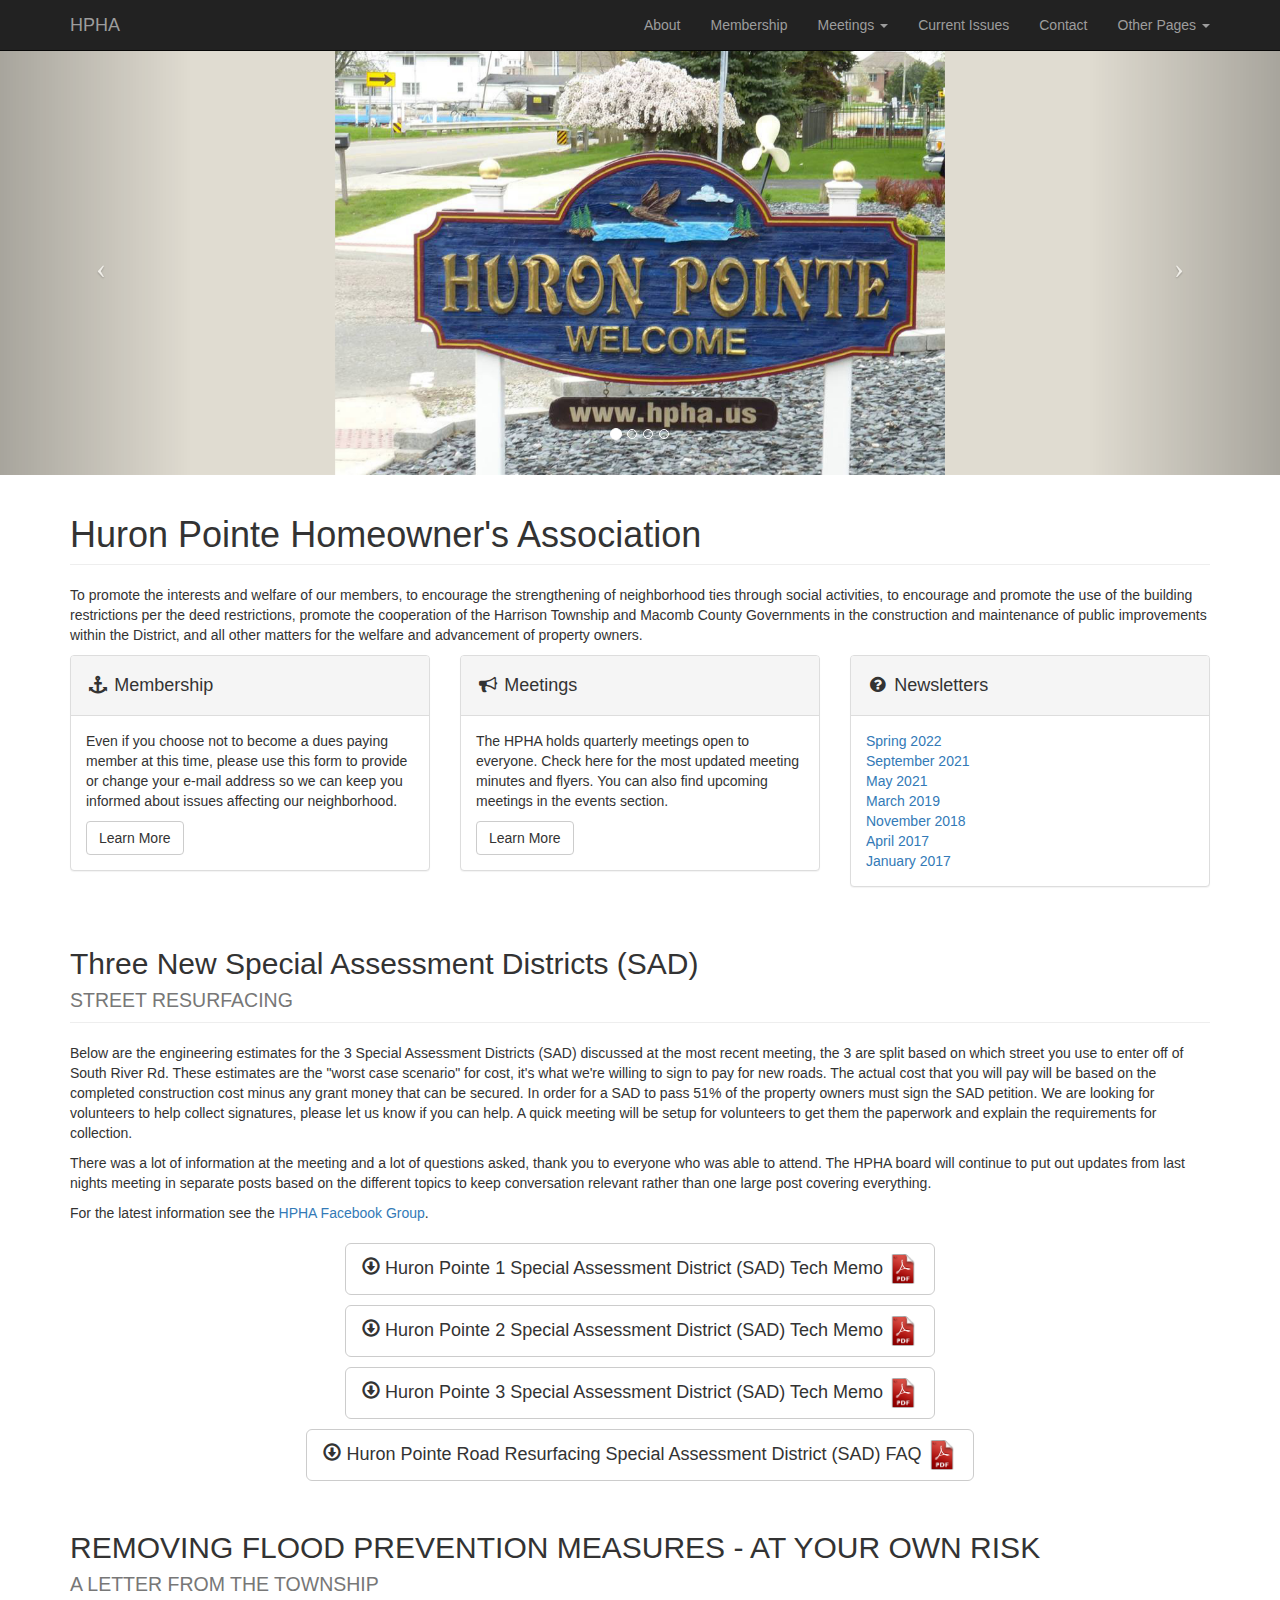
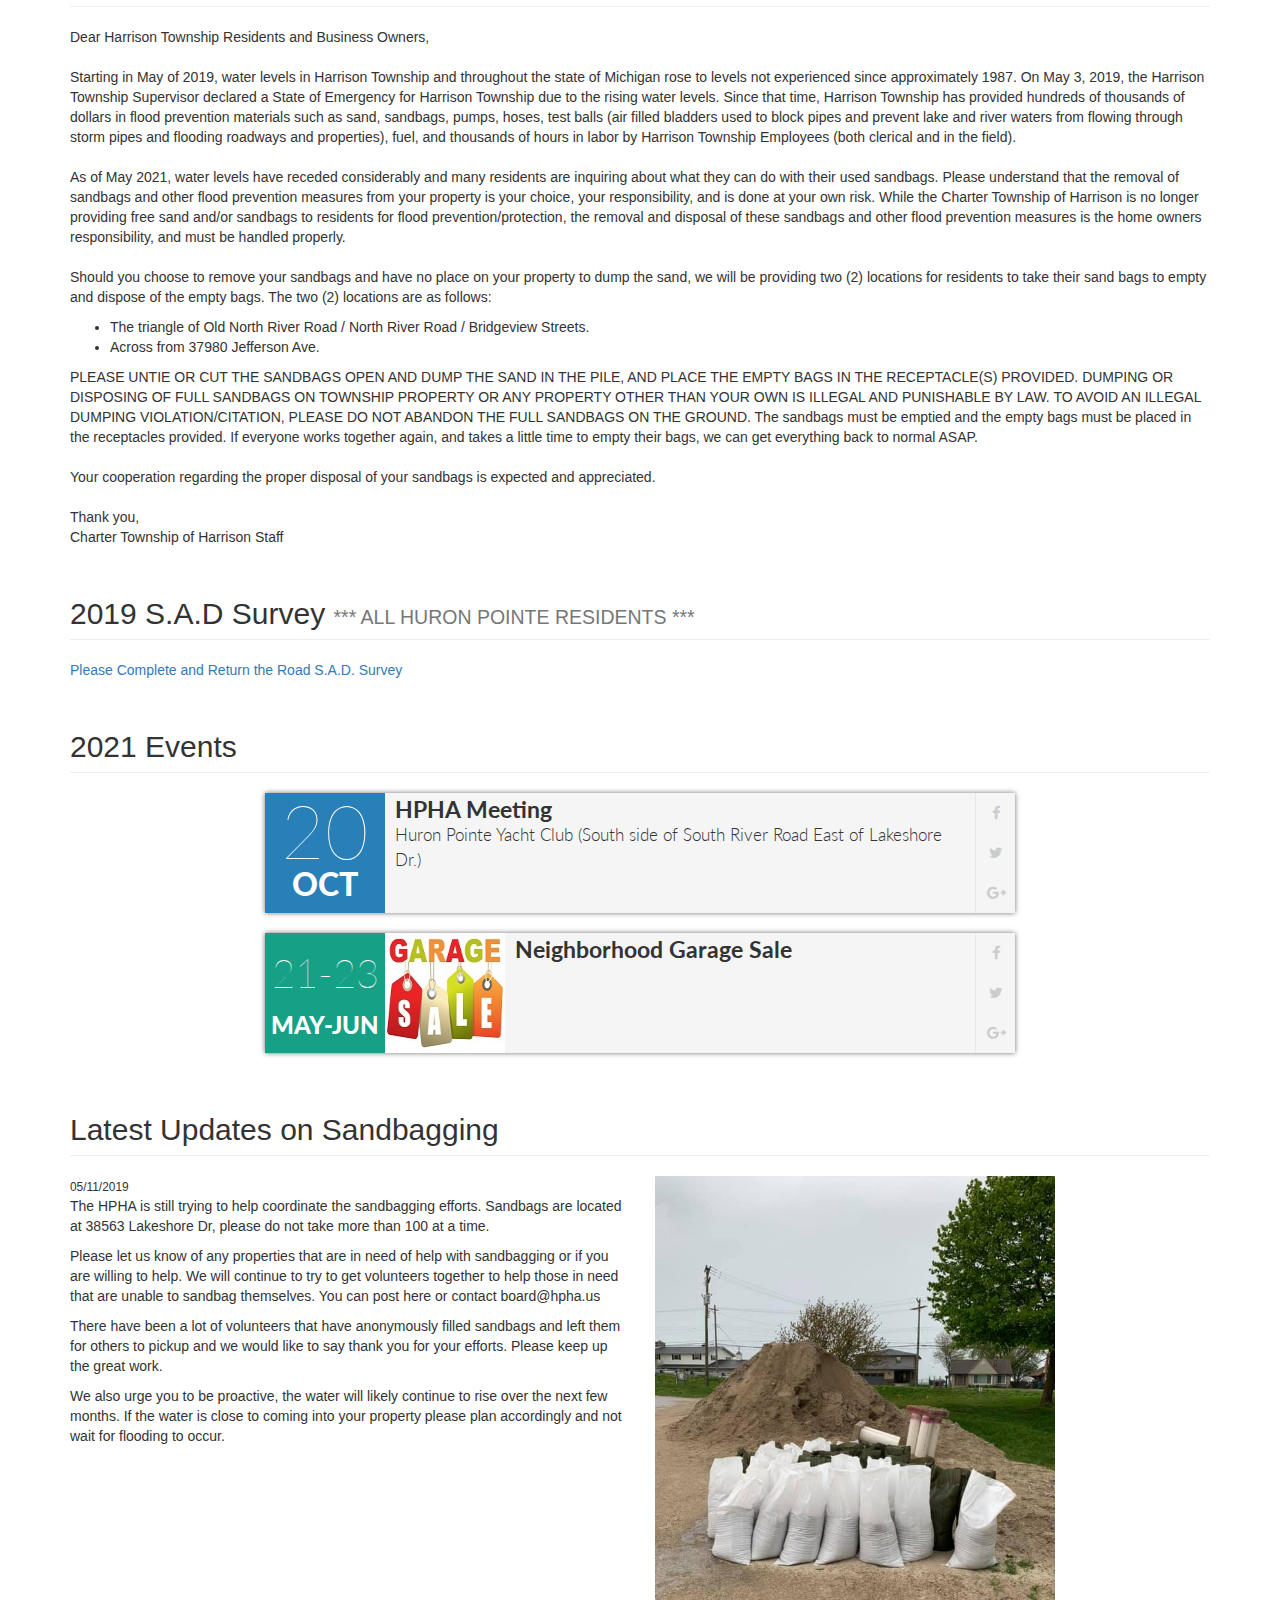
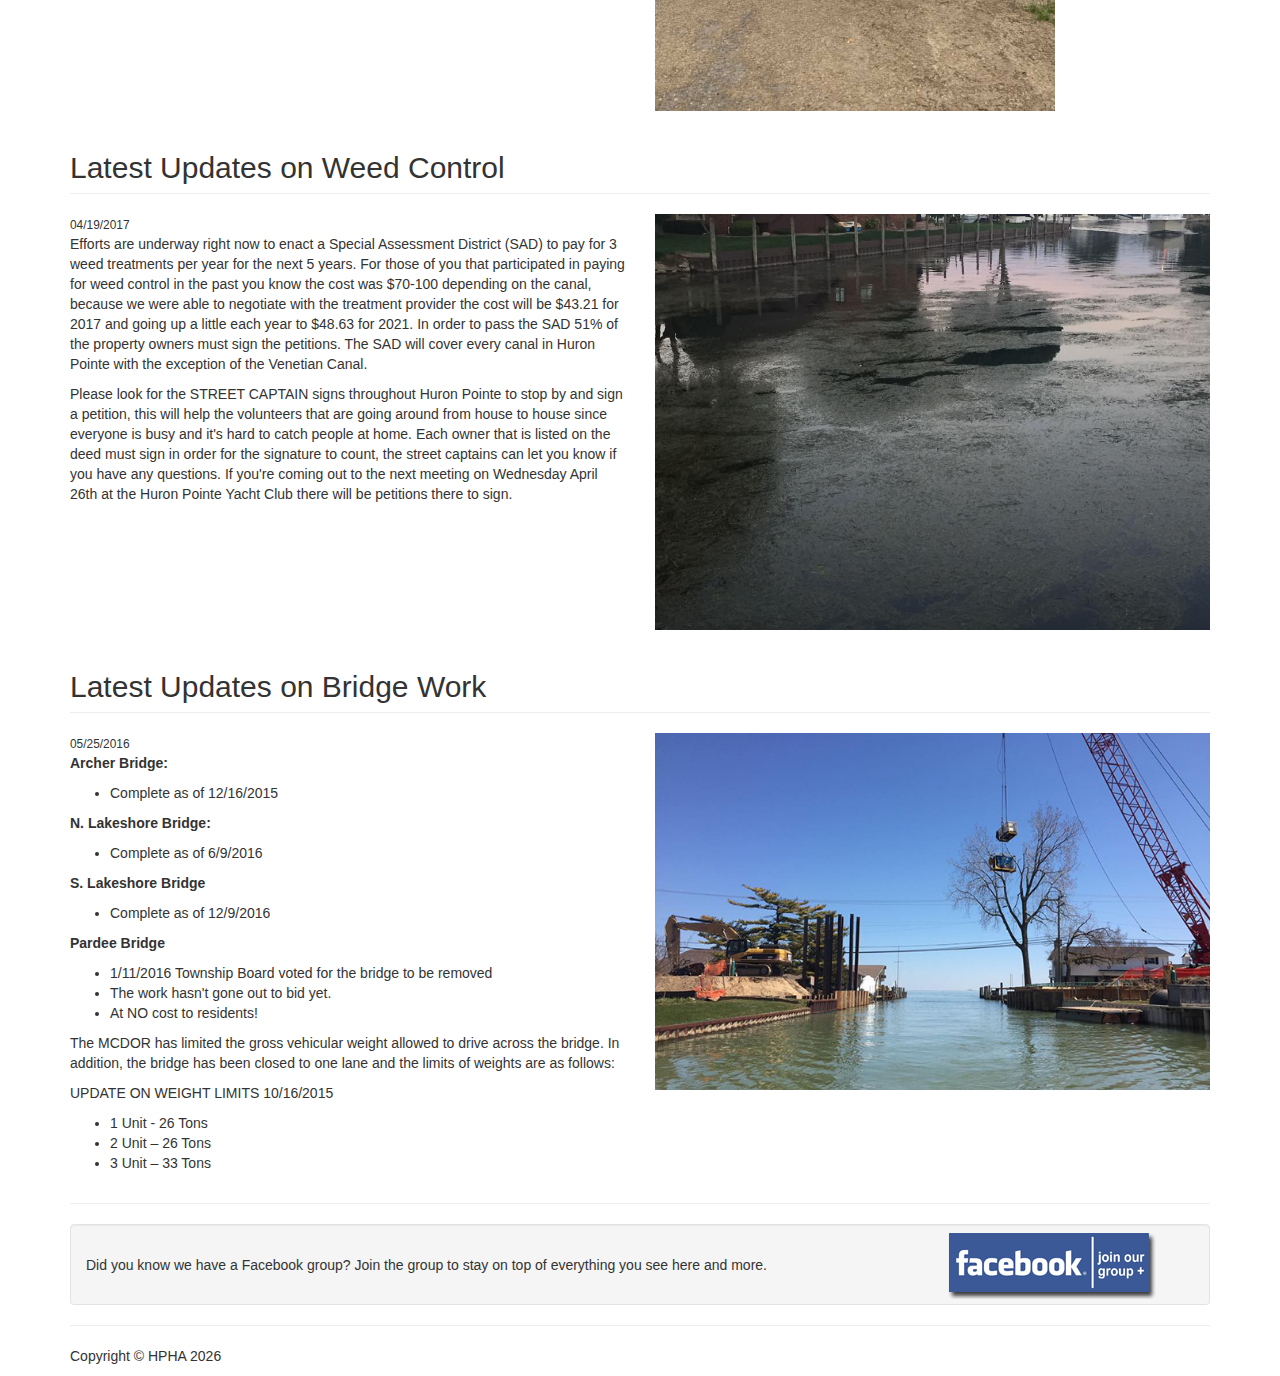
==== commit 0907a354: "Added Spring Newsletter" ====
--- a/index.html
+++ b/index.html
@@ -153,6 +153,7 @@
                         <h4><i class="fa fa-fw fa-question-circle"></i> Newsletters</h4>
                     </div>
                     <div class="panel-body">
+						<a href="newsletters/HPHA Spring 2022 newsletter.docx" target="_blank">Spring 2022</a><br>
 						<a href="newsletters/HPHA-September-2021-Newsletter.pdf" target="_blank">September 2021</a><br>
 						<a href="newsletters/HPHA May 2021 Newsletter.docx" target="_blank">May 2021</a><br>
 						<a href="newsletters/HPHA%20March%202019%20Newsletter.pdf" target="_blank">March 2019</a><br>
